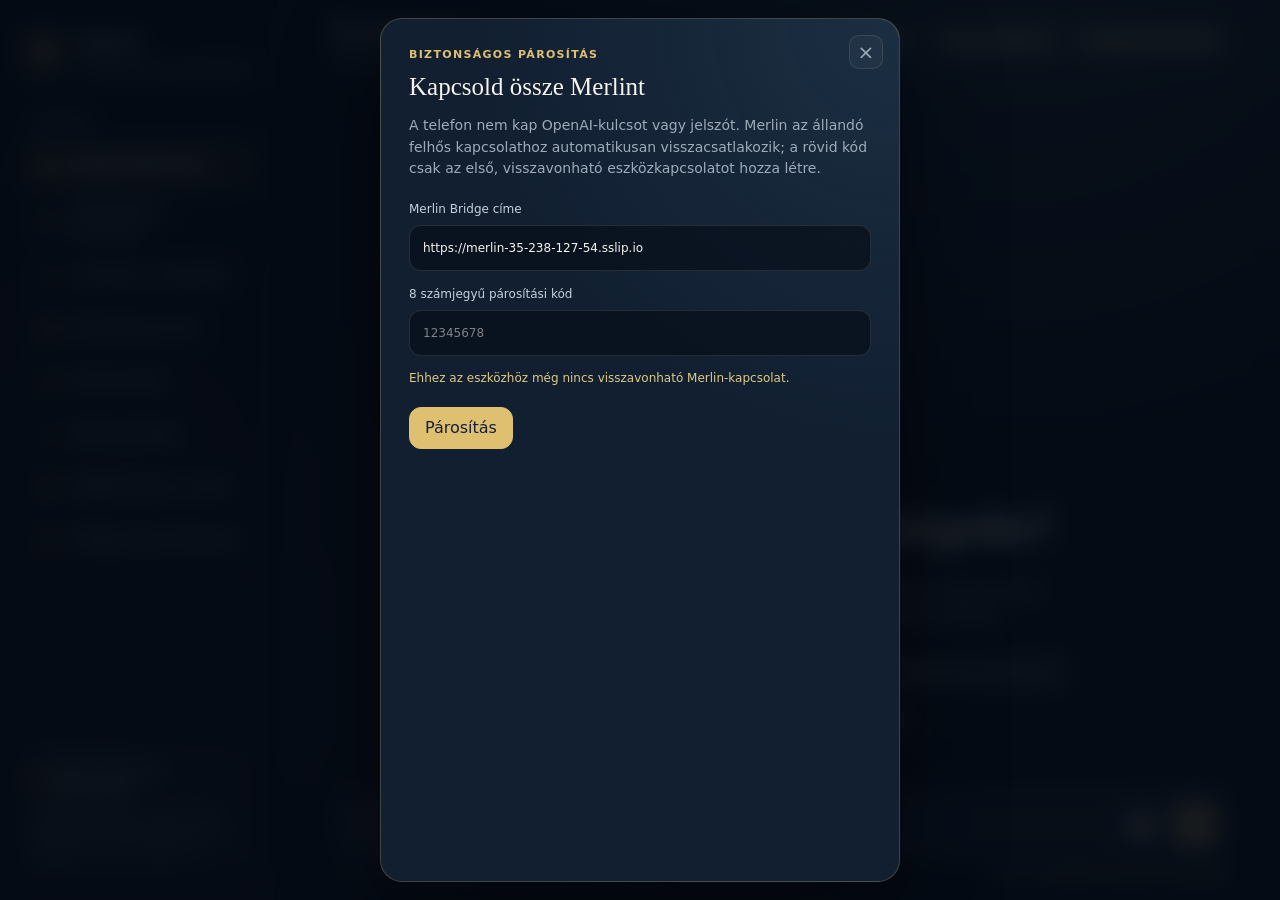
==== index.html @ 964f184d "Ensure notification panel scrolls on phones" ====
<!DOCTYPE html><html lang="hu"><head><meta charSet="utf-8"/><meta name="viewport" content="width=device-width, initial-scale=1"/><link rel="stylesheet" href="./assets/index-60eW4kf5.css" data-rsc-css-href="./assets/index-60eW4kf5.css" data-precedence="vite-rsc/importer-resources"/><link rel="modulepreload" href="./assets/layout-segment-context-Ddo1nwvC.js" crossorigin=""/><link rel="modulepreload" href="./assets/rolldown-runtime-S-ySWqyJ.js" crossorigin=""/><link rel="modulepreload" href="./assets/index-B5-YjgC5.js" crossorigin=""/><link rel="modulepreload" href="./assets/framework-CXnKph_e.js" crossorigin=""/><link rel="modulepreload" href="./assets/MerlinClient-BrWiJ32S.js" crossorigin=""/><title>Merlin — személyes kabinetfőnök</title><meta name="description" content="Mobil kabinetfőnök szerveroldali előzményekkel, teljes szöveges kereséssel és felügyelt műveletekkel."/><meta name="application-name" content="Merlin"/><meta property="og:title" content="Merlin — személyes kabinetfőnök"/><meta property="og:description" content="Korábbi beszélgetések, teljes szöveges keresés és külön jóváhagyáshoz kötött írási műveletek."/><meta property="og:type" content="website"/><meta property="og:locale" content="hu_HU"/><meta property="og:image" content="https://disputa.github.io/merlin-kabinetfonok-pwa/merlin-social-v1.png"/><meta property="og:image:width" content="1672"/><meta property="og:image:height" content="941"/><meta property="og:image:alt" content="Merlin mobilalkalmazás beszélgetési előzményekkel és felügyelt jogosultságokkal"/><meta name="twitter:card" content="summary_large_image"/><meta name="twitter:title" content="Merlin — személyes kabinetfőnök"/><meta name="twitter:description" content="Korábbi beszélgetések, teljes szöveges keresés és felügyelt műveletek."/><meta name="twitter:image" content="https://disputa.github.io/merlin-kabinetfonok-pwa/merlin-social-v1.png"/><link rel="icon" href="https://disputa.github.io/merlin-kabinetfonok-pwa/icon-192.png"/><link rel="apple-touch-icon" href="https://disputa.github.io/merlin-kabinetfonok-pwa/icon-192.png"/><link rel="manifest" href="https://disputa.github.io/merlin-kabinetfonok-pwa/manifest.webmanifest"/><meta name="theme-color" content="#101c2d"/><meta name="color-scheme" content="dark"/><meta http-equiv="Content-Security-Policy" content="default-src &#x27;self&#x27;; base-uri &#x27;none&#x27;; object-src &#x27;none&#x27;; frame-ancestors &#x27;none&#x27;; form-action &#x27;self&#x27;; script-src &#x27;self&#x27; &#x27;unsafe-inline&#x27;; style-src &#x27;self&#x27; &#x27;unsafe-inline&#x27;; img-src &#x27;self&#x27; data: blob:; font-src &#x27;self&#x27;; manifest-src &#x27;self&#x27;; connect-src &#x27;self&#x27; https://merlin-35-238-127-54.sslip.io https://192.168.1.66:8787 http://127.0.0.1:8787 http://localhost:8787;"/><script>self.__VINEXT_RSC_PARAMS__={}</script><script>self.__VINEXT_RSC_NAV__={"pathname":"/","searchParams":[]}</script><link rel="modulepreload" href="./assets/index-B5-YjgC5.js" />
</head><body><div class="app-shell"><aside class="sidebar"><div class="brand"><div class="brand-mark" aria-hidden="true">M</div><div class="brand-copy"><strong>Merlin</strong><span>Professzionális kabinetfőnök</span></div></div><p class="nav-label">Főmenü</p><nav class="nav-list" aria-label="Főmenü"><button class="nav-item active" type="button"><span class="nav-icon" aria-hidden="true">◉</span>Beszélj Merlinnel</button><button class="nav-item " type="button"><span class="nav-icon" aria-hidden="true">◫</span>Pénzügyek / Marveen</button><button class="nav-item " type="button"><span class="nav-icon" aria-hidden="true">◇</span>Levelek és teendők</button><button class="nav-item " type="button"><span class="nav-icon" aria-hidden="true">▤</span>Dokumentumok</button><button class="nav-item " type="button"><span class="nav-icon" aria-hidden="true">◷</span>Előzmények</button><button class="nav-item " type="button"><span class="nav-icon" aria-hidden="true">✓</span>Jogosultságok</button><button class="nav-item" type="button" disabled=""><span class="nav-icon" aria-hidden="true">⛨</span>UNION Green Invest</button><button class="nav-item" type="button"><span class="nav-icon" aria-hidden="true">⇄</span>Bridge és értesítések</button></nav><div class="sidebar-foot"><div class="online disconnected"><span class="online-dot" aria-hidden="true"></span>Merlin-kapcsolat előkészítése</div><p class="security-note">Merlin a titkosított, állandó felhős Bridge-et keresi; OpenAI-kulcsot és jelszót nem tárol a telefonon.</p></div></aside><main class="main"><header class="topbar"><div class="mobile-brand"><div class="brand-mark" aria-hidden="true">M</div>Merlin</div><div class="topbar-copy"><h2 class="topbar-title">Beszélj Merlinnel</h2><p class="topbar-subtitle">Írásban vagy hanggal, közvetlenül</p></div><div class="topbar-actions"><button class="view-toggle" type="button">Pénzügyek</button><button class="connection-button disconnected" type="button">Kapcsolódás</button><button class="install-button" type="button" disabled="" title="A böngésző menüjéből is telepíthető">Telepíthető PWA</button></div></header><section class="conversation" aria-live="polite"><div class="welcome"><div class="welcome-orbit" aria-hidden="true">M</div><h1>Miben lehetek a segítségedre?</h1><p>Írj, vagy érintsd meg a mikrofont. Merlin egy helyen fogja össze a napi teendőket, projekteket és pénzügyi áttekintéseket.</p><div class="quick-actions" aria-label="Gyors kérdések"><button class="quick-action" type="button">Mi a legfontosabb dolgom ma?</button><button class="quick-action" type="button">Mit tudunk az UNION biztosításról?</button><button class="quick-action" type="button">Készíts rövid reggeli eligazítást.</button></div></div></section><footer class="composer-wrap"><form class="composer"><input class="visually-hidden" type="file" accept="image/*" multiple=""/><button class="round-button attachment" type="button" aria-label="Fotó vagy képernyőkép csatolása" title="Fotó vagy képernyőkép csatolása">＋</button><textarea aria-label="Üzenet Merlinnek" placeholder="Írj Merlinnek…" rows="1"></textarea><button class="round-button voice " type="button" aria-label="Folyamatos hangbevitel indítása" title="Folyamatos, többmondatos diktálás indítása">●</button><button class="round-button send" type="submit" aria-label="Üzenet elküldése" disabled="">↑</button></form><div class="composer-meta"><span>A mikrofon csak érintésre indul, a nyers hangot nem tároljuk.</span><span class="prototype-badge">v0.4.1 · automatikus kapcsolat-helyreállítás</span></div></footer></main><nav class="mobile-nav" aria-label="Mobil főmenü"><button class="active" type="button"><span aria-hidden="true">◉</span>Beszélgetés</button><button class="" type="button"><span aria-hidden="true">◷</span>Előzmények</button><button class="" type="button"><span aria-hidden="true">◇</span>Levelek</button><button class="" type="button"><span aria-hidden="true">✓</span>Jogok</button></nav></div><script id="_R_">import("./assets/index-B5-YjgC5.js")</script></body></html><script>self.__VINEXT_RSC_CHUNKS__=self.__VINEXT_RSC_CHUNKS__||[];self.__VINEXT_RSC_CHUNKS__.push("2:I[\"8c0f216c4604\",[],\"Children\",1]\n3:I[\"15c18cfaeeff\",[],\"LayoutSegmentProvider\",1]\n4:I[\"8c0f216c4604\",[],\"Slot\",1]\n5:I[\"593f344dc510\",[],\"RedirectBoundary\",1]\n:HL[\"./assets/index-60eW4kf5.css\",\"style\"]\n")</script><script>self.__VINEXT_RSC_CHUNKS__=self.__VINEXT_RSC_CHUNKS__||[];self.__VINEXT_RSC_CHUNKS__.push("0:{\"__route\":\"route:/\",\"__interceptionContext\":null,\"__layoutIds\":[\"layout:/\"],\"__rootLayout\":\"/\",\"page:/\":\"$L1\",\"layout:/\":[[[[\"$\",\"link\",\"css:./assets/index-60eW4kf5.css\",{\"rel\":\"stylesheet\",\"precedence\":\"vite-rsc/importer-resources\",\"href\":\"./assets/index-60eW4kf5.css\",\"data-rsc-css-href\":\"./assets/index-60eW4kf5.css\"}],\"$undefined\"],[\"$\",\"html\",null,{\"lang\":\"hu\",\"children\":[[\"$\",\"head\",null,{\"children\":[\"$\",\"meta\",null,{\"httpEquiv\":\"Content-Security-Policy\",\"content\":\"default-src 'self'; base-uri 'none'; object-src 'none'; frame-ancestors 'none'; form-action 'self'; script-src 'self' 'unsafe-inline'; style-src 'self' 'unsafe-inline'; img-src 'self' data: blob:; font-src 'self'; manifest-src 'self'; connect-src 'self' https://merlin-35-238-127-54.sslip.io https://192.168.1.66:8787 http://127.0.0.1:8787 http://localhost:8787;\"}]}],[\"$\",\"body\",null,{\"children\":[\"$\",\"$L2\",null,{}]}]]}]],null],\"route:/\":[[[\"$\",\"meta\",null,{\"charSet\":\"utf-8\"}],[[\"$\",\"title\",\"0\",{\"children\":\"Merlin — személyes kabinetfőnök\"}],[\"$\",\"meta\",\"1\",{\"name\":\"description\",\"content\":\"Mobil kabinetfőnök szerveroldali előzményekkel, teljes szöveges kereséssel és felügyelt műveletekkel.\"}],[\"$\",\"meta\",\"2\",{\"name\":\"application-name\",\"content\":\"Merlin\"}],[\"$\",\"meta\",\"3\",{\"property\":\"og:title\",\"content\":\"Merlin — személyes kabinetfőnök\"}],[\"$\",\"meta\",\"4\",{\"property\":\"og:description\",\"content\":\"Korábbi beszélgetések, teljes szöveges keresés és külön jóváhagyáshoz kötött írási műveletek.\"}],[\"$\",\"meta\",\"5\",{\"property\":\"og:type\",\"content\":\"website\"}],[\"$\",\"meta\",\"6\",{\"property\":\"og:locale\",\"content\":\"hu_HU\"}],[\"$\",\"meta\",\"7\",{\"property\":\"og:image\",\"content\":\"https://disputa.github.io/merlin-kabinetfonok-pwa/merlin-social-v1.png\"}],[\"$\",\"meta\",\"8\",{\"property\":\"og:image:width\",\"content\":\"1672\"}],[\"$\",\"meta\",\"9\",{\"property\":\"og:image:height\",\"content\":\"941\"}],[\"$\",\"meta\",\"10\",{\"property\":\"og:image:alt\",\"content\":\"Merlin mobilalkalmazás beszélgetési előzményekkel és felügyelt jogosultságokkal\"}],[\"$\",\"meta\",\"11\",{\"name\":\"twitter:card\",\"content\":\"summary_large_image\"}],[\"$\",\"meta\",\"12\",{\"name\":\"twitter:title\",\"content\":\"Merlin — személyes kabinetfőnök\"}],[\"$\",\"meta\",\"13\",{\"name\":\"twitter:description\",\"content\":\"Korábbi beszélgetések, teljes szöveges keresés és felügyelt műveletek.\"}],[\"$\",\"meta\",\"14\",{\"name\":\"twitter:image\",\"content\":\"https://disputa.github.io/merlin-kabinetfonok-pwa/merlin-social-v1.png\"}],[\"$\",\"link\",\"15\",{\"rel\":\"icon\",\"href\":\"https://disputa.github.io/merlin-kabinetfonok-pwa/icon-192.png\"}],[\"$\",\"link\",\"16\",{\"rel\":\"apple-touch-icon\",\"href\":\"https://disputa.github.io/merlin-kabinetfonok-pwa/icon-192.png\"}],[\"$\",\"link\",\"17\",{\"rel\":\"manifest\",\"href\":\"https://disputa.github.io/merlin-kabinetfonok-pwa/manifest.webmanifest\"}]],[[\"$\",\"meta\",\"0\",{\"name\":\"viewport\",\"content\":\"width=device-width, initial-scale=1\"}],[\"$\",\"meta\",\"1\",{\"name\":\"theme-color\",\"content\":\"#101c2d\"}],[\"$\",\"meta\",\"2\",{\"name\":\"color-scheme\",\"content\":\"dark\"}]]],[\"$\",\"$L3\",null,{\"segmentMap\":{\"children\":[]},\"children\":[\"$\",\"$L4\",null,{\"id\":\"layout:/\",\"parallelSlots\":\"$undefined\",\"children\":[\"$\",\"$L5\",null,{\"children\":[\"$\",\"$L3\",null,{\"segmentMap\":{\"children\":[]},\"children\":[\"$\",\"$L4\",null,{\"id\":\"page:/\"}]}]}]}]}]],\"__layoutFlags\":{\"layout:/\":\"s\"},\"__artifactCompatibility\":{\"schemaVersion\":1,\"graphVersion\":\"app-route-graph:4uhn5s1wvoptc\",\"deploymentVersion\":\"aa7544b0-4555-45cc-bd27-727421edcd9c\",\"appElementsSchemaVersion\":1,\"rscPayloadSchemaVersion\":1,\"rootBoundaryId\":\"/\",\"renderEpoch\":null}}\n")</script><script>self.__VINEXT_RSC_CHUNKS__=self.__VINEXT_RSC_CHUNKS__||[];self.__VINEXT_RSC_CHUNKS__.push("6:I[\"932c2a51ab50\",[],\"MerlinClient\",1]\n1:[\"$\",\"$L6\",null,{}]\n")</script><script>self.__VINEXT_RSC_DONE__=true</script>
---- assets/index-60eW4kf5.css ----
/*! tailwindcss v4.2.1 | MIT License | https://tailwindcss.com */
@layer theme{:root,:host{--font-sans:ui-sans-serif, system-ui, sans-serif, "Apple Color Emoji", "Segoe UI Emoji", "Segoe UI Symbol", "Noto Color Emoji";--font-mono:ui-monospace, SFMono-Regular, Menlo, Monaco, Consolas, "Liberation Mono", "Courier New", monospace;--spacing:.25rem;--default-font-family:var(--font-sans);--default-mono-font-family:var(--font-mono)}}@layer base{*,:after,:before,::backdrop{box-sizing:border-box;border:0 solid;margin:0;padding:0}::file-selector-button{box-sizing:border-box;border:0 solid;margin:0;padding:0}html,:host{-webkit-text-size-adjust:100%;tab-size:4;line-height:1.5;font-family:var(--default-font-family,ui-sans-serif, system-ui, sans-serif, "Apple Color Emoji", "Segoe UI Emoji", "Segoe UI Symbol", "Noto Color Emoji");font-feature-settings:var(--default-font-feature-settings,normal);font-variation-settings:var(--default-font-variation-settings,normal);-webkit-tap-highlight-color:transparent}hr{height:0;color:inherit;border-top-width:1px}abbr:where([title]){-webkit-text-decoration:underline dotted;text-decoration:underline dotted}h1,h2,h3,h4,h5,h6{font-size:inherit;font-weight:inherit}a{color:inherit;-webkit-text-decoration:inherit;-webkit-text-decoration:inherit;-webkit-text-decoration:inherit;-webkit-text-decoration:inherit;text-decoration:inherit}b,strong{font-weight:bolder}code,kbd,samp,pre{font-family:var(--default-mono-font-family,ui-monospace, SFMono-Regular, Menlo, Monaco, Consolas, "Liberation Mono", "Courier New", monospace);font-feature-settings:var(--default-mono-font-feature-settings,normal);font-variation-settings:var(--default-mono-font-variation-settings,normal);font-size:1em}small{font-size:80%}sub,sup{vertical-align:baseline;font-size:75%;line-height:0;position:relative}sub{bottom:-.25em}sup{top:-.5em}table{text-indent:0;border-color:inherit;border-collapse:collapse}:-moz-focusring{outline:auto}progress{vertical-align:baseline}summary{display:list-item}ol,ul,menu{list-style:none}img,svg,video,canvas,audio,iframe,embed,object{vertical-align:middle;display:block}img,video{max-width:100%;height:auto}button,input,select,optgroup,textarea{font:inherit;font-feature-settings:inherit;font-variation-settings:inherit;letter-spacing:inherit;color:inherit;opacity:1;background-color:#0000;border-radius:0}::file-selector-button{font:inherit;font-feature-settings:inherit;font-variation-settings:inherit;letter-spacing:inherit;color:inherit;opacity:1;background-color:#0000;border-radius:0}:where(select:is([multiple],[size])) optgroup{font-weight:bolder}:where(select:is([multiple],[size])) optgroup option{padding-inline-start:20px}::file-selector-button{margin-inline-end:4px}::placeholder{opacity:1}@supports (not ((-webkit-appearance:-apple-pay-button))) or (contain-intrinsic-size:1px){::placeholder{color:currentColor}@supports (color:color-mix(in lab, red, red)){::placeholder{color:color-mix(in oklab, currentcolor 50%, transparent)}}}textarea{resize:vertical}::-webkit-search-decoration{-webkit-appearance:none}::-webkit-date-and-time-value{min-height:1lh;text-align:inherit}::-webkit-datetime-edit{display:inline-flex}::-webkit-datetime-edit-fields-wrapper{padding:0}::-webkit-datetime-edit{padding-block:0}::-webkit-datetime-edit-year-field{padding-block:0}::-webkit-datetime-edit-month-field{padding-block:0}::-webkit-datetime-edit-day-field{padding-block:0}::-webkit-datetime-edit-hour-field{padding-block:0}::-webkit-datetime-edit-minute-field{padding-block:0}::-webkit-datetime-edit-second-field{padding-block:0}::-webkit-datetime-edit-millisecond-field{padding-block:0}::-webkit-datetime-edit-meridiem-field{padding-block:0}::-webkit-calendar-picker-indicator{line-height:1}:-moz-ui-invalid{box-shadow:none}button,input:where([type=button],[type=reset],[type=submit]){appearance:button}::file-selector-button{appearance:button}::-webkit-inner-spin-button{height:auto}::-webkit-outer-spin-button{height:auto}[hidden]:where(:not([hidden=until-found])){display:none!important}}@layer components;@layer utilities{.visible{visibility:visible}.static{position:static}.start{inset-inline-start:var(--spacing)}}:root{--ink:#f6f3ec;--muted:#9eabba;--navy:#0a1421;--navy-raised:#101c2d;--panel:#121f31d1;--panel-strong:#18283e;--line:#e5dabe21;--gold:#dfc070;--gold-strong:#f1d68a;--sage:#7eb6a5;--danger:#ee8d7d}*{box-sizing:border-box}html{background:var(--navy);min-height:100%}body{min-height:100vh;color:var(--ink);background:radial-gradient(circle at 80% -15%, #385d7959, transparent 42%), radial-gradient(circle at -10% 80%, #8b6c3126, transparent 40%), var(--navy);-webkit-font-smoothing:antialiased;margin:0;font-family:Inter,ui-sans-serif,system-ui,-apple-system,BlinkMacSystemFont,Segoe UI,sans-serif}button,textarea,input{font:inherit}button{color:inherit}button:focus-visible,textarea:focus-visible,input:focus-visible{outline-offset:3px;outline:3px solid #f1d68a6b}.app-shell{grid-template-columns:280px minmax(0,1fr);min-height:100dvh;display:grid}.sidebar{border-right:1px solid var(--line);-webkit-backdrop-filter:blur(20px);backdrop-filter:blur(20px);background:#07101bb8;flex-direction:column;height:100vh;padding:28px 22px;display:flex;position:sticky;top:0}.brand{align-items:center;gap:13px;margin-bottom:36px;display:flex}.brand-mark{width:46px;height:46px;color:var(--gold-strong);background:linear-gradient(145deg,#dfc0702e,#dfc07008);border:1px solid #f1d68a66;border-radius:15px;place-items:center;font-family:Georgia,Times New Roman,serif;font-size:25px;display:grid;box-shadow:inset 0 1px #ffffff14}.brand-copy strong{letter-spacing:.02em;font-family:Georgia,Times New Roman,serif;font-size:21px;font-weight:500;display:block}.brand-copy span{color:var(--muted);margin-top:2px;font-size:12px;display:block}.nav-label{color:#6f7e8f;letter-spacing:.12em;text-transform:uppercase;margin:0 10px 10px;font-size:11px;font-weight:700}.nav-list{gap:7px;display:grid}.nav-item{width:100%;min-height:46px;color:var(--muted);cursor:pointer;text-align:left;background:0 0;border:1px solid #0000;border-radius:13px;align-items:center;gap:12px;padding:0 13px;display:flex}.nav-item.active{color:var(--ink);background:#dfc07014;border-color:#dfc07029}.nav-icon{width:24px;height:24px;color:var(--gold);place-items:center;font-size:17px;display:grid}.sidebar-foot{border:1px solid var(--line);background:#ffffff06;border-radius:14px;margin-top:auto;padding:14px}.online{color:#c5d8d2;align-items:center;gap:8px;font-size:13px;display:flex}.online-dot{background:var(--sage);border-radius:50%;width:8px;height:8px;box-shadow:0 0 0 4px #7eb6a51f}.online.disconnected .online-dot,.online.error .online-dot{background:#b18d72;box-shadow:0 0 0 4px #b18d721f}.online.checking .online-dot{background:var(--gold);animation:1.4s infinite pulse}.security-note{color:#7f8d9d;margin:9px 0 0;font-size:11px;line-height:1.45}.main{grid-template-rows:auto 1fr auto;min-width:0;min-height:100dvh;display:grid}.topbar{border-bottom:1px solid var(--line);justify-content:space-between;align-items:center;gap:20px;min-height:74px;padding:15px clamp(20px,4vw,54px);display:flex}.topbar-title{margin:0;font-family:Georgia,Times New Roman,serif;font-size:20px;font-weight:500}.topbar-subtitle{color:var(--muted);margin:4px 0 0;font-size:12px}.topbar-actions{align-items:center;gap:9px;display:flex}.view-toggle,.connection-button,.install-button{min-height:38px;color:var(--gold-strong);cursor:pointer;background:#dfc07014;border:1px solid #dfc0703d;border-radius:11px;padding:0 14px}.view-toggle{color:#dce6ef;border-color:var(--line);background:#ffffff09}.connection-button.ready{color:#cce6de;background:#7eb6a51f;border-color:#7eb6a56b}.connection-backdrop{z-index:50;-webkit-backdrop-filter:blur(12px);backdrop-filter:blur(12px);background:#040a12c7;place-items:center;padding:18px;display:grid;position:fixed;inset:0}.connection-panel{box-sizing:border-box;overscroll-behavior:contain;-webkit-overflow-scrolling:touch;touch-action:pan-y;background:radial-gradient(circle at 100% 0,#456c8533,#0000 42%),#111f31;border:1px solid #dfc0703d;border-radius:22px;width:min(520px,100%);height:calc(100dvh - 36px);padding:28px;position:relative;overflow-y:auto;box-shadow:0 30px 100px #0000007a}.connection-panel h2{margin:4px 36px 10px 0;font-family:Georgia,Times New Roman,serif;font-size:25px;font-weight:500}.connection-panel>p:not(.connection-kicker,.connection-notice){color:var(--muted);margin:0 0 20px;font-size:14px;line-height:1.55}.connection-kicker{color:var(--gold);letter-spacing:.12em;text-transform:uppercase;margin:0;font-size:11px;font-weight:700}.connection-panel label{color:#c7d1dc;gap:7px;margin-top:14px;font-size:12px;display:grid}.connection-panel input{border:1px solid var(--line);width:100%;min-height:46px;color:var(--ink);background:#050c159e;border-radius:12px;padding:0 13px}.connection-close{border:1px solid var(--line);width:34px;height:34px;color:var(--muted);cursor:pointer;background:#ffffff08;border-radius:10px;font-size:20px;position:absolute;top:16px;right:16px}.connection-notice{color:#e0c985;margin:13px 0 0;font-size:12px;line-height:1.5}.connection-actions{flex-wrap:wrap;gap:9px;margin-top:20px;display:flex}.connection-actions button{cursor:pointer;border-radius:12px;min-height:42px;padding:0 15px}.connection-primary{border:1px solid var(--gold);color:#152035;background:var(--gold)}.connection-secondary{border:1px solid var(--line);color:var(--muted);background:0 0}.push-settings{border-top:1px solid var(--line);gap:15px;margin-top:24px;padding-top:22px;display:grid}.push-settings h3{margin:3px 0 6px;font-size:1.05rem}.push-settings p{color:var(--muted);margin:0;line-height:1.5}.push-toggles{grid-template-columns:repeat(3,minmax(0,1fr));gap:8px;display:grid}.connection-panel .push-toggle{border:1px solid var(--line);color:#dce6ef;border-radius:10px;align-items:center;gap:8px;min-height:42px;padding:8px 10px;font-size:.82rem;display:flex}.connection-panel .push-toggle input{width:18px;min-height:18px;accent-color:var(--gold)}.quiet-hours{grid-template-columns:1fr 1fr;gap:10px;display:grid}.push-enable{min-height:44px;padding:0 16px}.push-callout{border:1px solid var(--gold);color:#152035;background:var(--gold);text-align:left;cursor:pointer;border-radius:15px;gap:5px;width:min(520px,100%);margin:18px auto 4px;padding:15px 18px;display:grid}.push-callout span{color:#0a1421c2;font-size:.84rem}.push-callout.active{color:#dce6ef;background:#7eb6a51a;border-color:#7eb6a57a}.push-callout.active span{color:var(--muted)}.daily-briefing{background:radial-gradient(circle at 90% 0%, #dfc0701f, transparent 42%), var(--panel);border:1px solid #dfc07047;border-radius:20px;gap:18px;padding:clamp(20px,4vw,30px);display:grid}.daily-briefing h2{margin:4px 0 7px;font-family:Georgia,Times New Roman,serif;font-size:clamp(1.45rem,4vw,2rem)}.daily-briefing p{color:var(--muted);margin:0}.daily-briefing-grid{grid-template-columns:repeat(2,minmax(0,1fr));gap:10px;display:grid}.daily-briefing-grid article{border:1px solid var(--line);background:#060f1957;border-radius:13px;gap:3px;padding:15px;display:grid}.daily-briefing-grid strong{color:var(--gold);font-size:1.35rem}.daily-briefing-grid span{color:#e8eef4}.daily-briefing-grid small,.daily-note{color:var(--muted)}.daily-news-links{grid-template-columns:repeat(2,minmax(0,1fr));gap:12px;display:grid}.account-usage-card{border:1px solid var(--line);border-radius:14px;gap:12px;min-width:0;padding:18px;display:grid}.account-usage-card h3{margin:0}.account-usage-card .account-credit-balance{color:var(--gold);font-size:clamp(1.3rem,5vw,1.8rem);font-weight:700}.account-usage-card small{color:var(--muted)}.daily-news-links>div{flex-wrap:wrap;align-items:center;gap:8px;display:flex}.daily-news-links strong{width:100%}.daily-news-links a{border:1px solid var(--line);color:#dce6ef;border-radius:999px;padding:7px 10px;font-size:.82rem;text-decoration:none}.conversation{flex-direction:column;justify-content:flex-end;gap:20px;width:min(900px,100%);min-width:0;max-width:100%;margin:0 auto;padding:clamp(30px,6vh,76px) clamp(18px,4vw,44px) 28px;display:flex}.finance-view{width:min(1120px,100%);margin:0 auto;padding:clamp(24px,4vh,48px) clamp(18px,4vw,44px) 48px;overflow-y:auto}.finance-toolbar{justify-content:space-between;align-items:flex-start;gap:18px;margin-bottom:22px;display:flex}.finance-toolbar h1,.finance-state-card h1{margin:3px 0 0;font-family:Georgia,Times New Roman,serif;font-size:clamp(27px,4vw,39px);font-weight:400}.finance-toolbar>button,.finance-state-card>button,.finance-state-actions button{color:#162033;background:var(--gold);cursor:pointer;border:1px solid #dfc07052;border-radius:12px;min-height:42px;padding:0 16px}.finance-toolbar>button:disabled{cursor:wait;opacity:.62}.finance-kicker{color:var(--gold);letter-spacing:.13em;text-transform:uppercase;margin:0;font-size:11px;font-weight:700}.freshness{color:#c9dfd8;background:#7eb6a51f;border-radius:999px;width:fit-content;margin:9px 0 0;padding:5px 9px;font-size:11px}.freshness.stale{color:#e5cc88;background:#dfc0701f}.freshness.unknown{color:var(--muted);background:#ffffff0d}.finance-state-card,.finance-card{border:1px solid var(--line);background:linear-gradient(145deg,#ffffff09,#0000 58%),#08121fc2;border-radius:18px;box-shadow:0 18px 48px #00000021}.finance-state-card{flex-direction:column;justify-content:center;align-items:flex-start;min-height:260px;padding:clamp(25px,5vw,50px);display:flex}.finance-state-card.compact{min-height:auto;margin-bottom:16px;padding:22px}.finance-state-card.compact h2{margin:0 0 7px;font-family:Georgia,Times New Roman,serif;font-weight:500}.briefing-decision-block{background:linear-gradient(145deg,#dfc0701a,#0000 58%),#08121fe6;border-color:#dfc0705c}.briefing-decision-grid{width:100%}.finance-state-card p{max-width:650px;color:var(--muted);margin:12px 0 18px;line-height:1.55}.finance-state-card.error{border-color:#d3867447}.finance-spinner{border:2px solid #dfc07033;border-top-color:var(--gold);border-radius:50%;width:28px;height:28px;margin-bottom:16px;animation:.9s linear infinite finance-spin}.finance-state-actions{flex-wrap:wrap;gap:9px;display:flex}.finance-state-actions button:last-child{color:var(--ink);border-color:var(--line);background:0 0}.finance-inline-error{color:#ecc6bc;background:#7b382c1f;border:1px solid #d386744d;border-radius:12px;margin-bottom:16px;padding:12px 14px;font-size:12px;line-height:1.5}.finance-balance-grid,.finance-monthly-grid{grid-template-columns:repeat(2,minmax(0,1fr));gap:14px;display:grid}.finance-monthly-grid{margin-top:14px}.finance-card{min-width:0;padding:20px}.finance-card-heading{color:var(--muted);letter-spacing:.08em;text-transform:uppercase;justify-content:space-between;align-items:center;gap:12px;font-size:11px;display:flex}.finance-card-heading strong{color:var(--gold)}.balance-total{color:var(--ink);margin:18px 0;font-family:Georgia,Times New Roman,serif;font-size:clamp(27px,4vw,38px)}.finance-account-list,.transaction-list{margin:0;padding:0;list-style:none}.finance-account-list li{border-top:1px solid var(--line);justify-content:space-between;align-items:center;gap:14px;padding:11px 0;font-size:13px;display:flex}.finance-account-list span{min-width:0}.finance-account-list small{color:var(--muted);margin-top:3px;font-size:10px;display:block}.finance-metrics{grid-template-columns:repeat(2,minmax(0,1fr));gap:10px;margin:16px 0 0;display:grid}.finance-metrics div{border:1px solid var(--line);background:#ffffff06;border-radius:12px;min-width:0;padding:13px}.finance-metrics dt{color:var(--muted);font-size:10px}.finance-metrics dd{overflow-wrap:anywhere;margin:7px 0 0;font-size:14px;font-weight:600}.finance-metrics dd.income,.transaction-amount.income{color:#a9d7c9}.finance-metrics dd.expense,.transaction-amount.expense{color:#e9b4a6}.transaction-card{margin-top:14px}.transaction-list{margin-top:12px}.transaction-list li{border-top:1px solid var(--line);justify-content:space-between;align-items:center;gap:18px;padding:13px 0;display:flex}.transaction-main{min-width:0}.transaction-main strong,.transaction-main span{display:block}.transaction-main strong{overflow-wrap:anywhere;font-size:13px}.transaction-main span{color:var(--muted);margin-top:4px;font-size:10px;line-height:1.45}.transaction-amount{text-align:right;flex:none;font-size:13px;font-weight:700}.finance-muted,.finance-footnote{color:var(--muted);font-size:11px;line-height:1.5}.finance-footnote{margin:14px 2px 0}@keyframes finance-spin{to{transform:rotate(360deg)}}.welcome{text-align:center;margin:auto 0 8px}.welcome-orbit{width:78px;height:78px;color:var(--gold-strong);background:radial-gradient(circle,#dfc07040,#0000 58%),#dfc07009;border:1px solid #dfc07040;border-radius:26px;place-items:center;margin:0 auto 24px;font-family:Georgia,Times New Roman,serif;font-size:38px;display:grid;box-shadow:0 20px 70px #00000047}.welcome h1{letter-spacing:-.025em;margin:0;font-family:Georgia,Times New Roman,serif;font-size:clamp(30px,5vw,48px);font-weight:400}.welcome p{max-width:560px;color:var(--muted);margin:14px auto 0;font-size:clamp(14px,2vw,16px);line-height:1.65}.quick-actions{flex-wrap:wrap;justify-content:center;gap:9px;margin:24px auto 0;display:flex}.quick-action{border:1px solid var(--line);color:#bec8d2;cursor:pointer;background:#ffffff06;border-radius:999px;min-height:39px;padding:0 14px}.quick-action:hover{color:var(--ink);border-color:#dfc07047}.messages{gap:16px;width:100%;min-width:0;display:grid}.message{border:1px solid var(--line);overflow-wrap:anywhere;white-space:pre-wrap;border-radius:18px;width:fit-content;min-width:0;max-width:min(680px,90%);padding:14px 17px;font-size:1.0625rem;line-height:1.62}.message.user{background:#dfc0701c;border-bottom-right-radius:5px;margin-left:auto}.message.merlin{background:var(--panel);border-bottom-left-radius:5px;margin-right:auto}.message-meta{justify-content:space-between;align-items:baseline;gap:12px;margin-bottom:5px;display:flex}.message-label{color:var(--gold);letter-spacing:.08em;text-transform:uppercase;font-size:11px;font-weight:700}.message-meta time{color:var(--muted);white-space:nowrap;font-size:11px}.typing{color:var(--muted);font-size:13px}.composer-wrap{padding:12px clamp(16px, 4vw, 54px) max(18px, env(safe-area-inset-bottom));border-top:1px solid var(--line);background:linear-gradient(#0a142166,#0a1421f5 38%)}.approval-card{background:#2e2719f2;border:1px solid #dfc07059;border-radius:16px;justify-content:space-between;align-items:center;gap:14px;width:min(900px,100%);margin:0 auto 10px;padding:14px;display:flex}.approval-card strong{color:var(--gold-strong)}.approval-card p{color:#d4d1c8;margin:4px 0 0;font-size:12px}.approval-card code{color:#d8e3ed;background:#040a128c;border-radius:8px;max-width:540px;margin-top:8px;padding:8px;font-size:11px;display:block;overflow-x:auto}.approval-actions{flex:none;gap:7px;display:flex}.approval-actions button{cursor:pointer;background:#dfc07014;border:1px solid #dfc0704d;border-radius:10px;min-height:38px;padding:0 12px}.attachment-panel{justify-content:space-between;align-items:center;gap:12px;width:min(900px,100%);margin:0 auto 10px;display:flex}.attachment-strip{gap:8px;display:flex;overflow-x:auto}.attachment-preview{background:var(--panel);border:1px solid #dfc07047;border-radius:14px;flex:none;width:68px;height:68px;position:relative;overflow:hidden}.attachment-preview img,.message-images img{object-fit:cover;width:100%;height:100%;display:block}.attachment-preview button{color:#fff;cursor:pointer;background:#050b14d1;border:0;border-radius:50%;width:24px;height:24px;font-size:18px;line-height:1;position:absolute;top:4px;right:4px}.attachment-notice{color:#d9c78d;width:min(900px,100%);margin:0 auto 8px;font-size:12px}.message-images{grid-template-columns:repeat(2,minmax(0,1fr));gap:6px;width:min(310px,100%);margin-bottom:10px;display:grid}.message-images img{border-radius:10px;min-height:120px;max-height:250px}.visually-hidden{clip:rect(0, 0, 0, 0)!important;white-space:nowrap!important;border:0!important;width:1px!important;height:1px!important;padding:0!important;position:absolute!important;overflow:hidden!important}.composer{background:#142234e6;border:1px solid #dfc0702e;border-radius:20px;grid-template-columns:auto 1fr auto auto;align-items:end;gap:8px;width:min(900px,100%);margin:0 auto;padding:10px 10px 10px 18px;display:grid;box-shadow:0 20px 70px #00000038}.composer textarea{resize:none;width:100%;min-height:45px;max-height:130px;color:var(--ink);background:0 0;border:0;outline:0;padding:12px 0 8px;line-height:1.4}.composer textarea::placeholder{color:#738194}.round-button{border:1px solid var(--line);cursor:pointer;background:#ffffff09;border-radius:15px;place-items:center;width:46px;height:46px;font-size:20px;display:grid}.round-button.voice{color:var(--gold-strong)}.round-button.attachment{color:var(--gold-strong);font-size:25px}.round-button.voice.listening{color:#fff;background:#ee8d7d47;border-color:#ee8d7da6;animation:1.4s infinite pulse}.round-button.send{color:#162033;border-color:var(--gold);background:var(--gold)}.round-button:disabled{cursor:not-allowed;opacity:.42}.composer-meta{color:#6f7d8d;justify-content:space-between;gap:14px;width:min(900px,100%);margin:8px auto 0;font-size:11px;display:flex}.prototype-badge{color:#c8b474}.mobile-brand{display:none}@keyframes pulse{50%{opacity:.5}}@media (width<=900px),(orientation:landscape) and (height<=540px){.app-shell{display:block}.sidebar{display:none}.main{min-height:100dvh}.topbar{min-height:66px;padding:11px 16px}.topbar-copy{display:none}.mobile-brand{align-items:center;gap:10px;font-family:Georgia,Times New Roman,serif;font-size:19px;display:flex}.mobile-brand .brand-mark{border-radius:13px;width:39px;height:39px;font-size:21px}.install-button{display:none}.topbar-actions{gap:6px}.view-toggle,.connection-button{min-height:37px;padding:0 10px;font-size:12px}.connection-panel{padding:24px 18px}.push-toggles,.quiet-hours,.daily-briefing-grid,.daily-news-links{grid-template-columns:1fr}.conversation{padding-top:30px}.finance-view{padding:22px 14px 34px}.finance-toolbar{align-items:center}.finance-toolbar h1{font-size:27px}.finance-toolbar>button{padding:0 12px}.finance-balance-grid,.finance-monthly-grid{grid-template-columns:1fr}.finance-card{padding:17px}.finance-metrics{grid-template-columns:1fr 1fr}.transaction-list li{flex-direction:column;align-items:flex-start;gap:8px}.transaction-amount{align-self:flex-end}.welcome{margin-top:0}.welcome-orbit{border-radius:22px;width:66px;height:66px;font-size:32px}.quick-actions{margin-top:18px}.message{max-width:94%;font-size:1.0625rem;line-height:1.62}.composer-wrap{position:sticky;bottom:0}.composer{border-radius:18px;grid-template-columns:auto 1fr auto auto;padding-left:14px}.attachment-panel{align-items:flex-end}.approval-card{flex-direction:column;align-items:stretch}.approval-actions button{flex:1}.round-button{width:43px;height:43px}.composer-meta span:first-child{display:none}.composer-meta{justify-content:flex-end}}@media (width<=430px){.mobile-brand{font-size:0}.topbar{gap:8px}.topbar-actions{margin-left:auto}.finance-metrics{grid-template-columns:1fr}}@media (prefers-reduced-motion:reduce){*,:before,:after{scroll-behavior:auto!important;animation-duration:.01ms!important;animation-iteration-count:1!important}}.documents-view{background:linear-gradient(#f7f3eb 0%,#eef3f1 100%);flex:1;padding:32px clamp(18px,5vw,56px);overflow-y:auto}.documents-heading{justify-content:space-between;align-items:flex-start;gap:24px;margin-bottom:26px;display:flex}.documents-heading h1{color:#203038;margin:5px 0 8px;font-size:clamp(1.55rem,4vw,2.25rem)}.documents-heading p{color:#627077;margin:0}.documents-heading button,.document-card button{color:#fff;font:inherit;cursor:pointer;background:#236b78;border:0;border-radius:14px;padding:12px 18px;font-weight:750}.documents-grid{grid-template-columns:repeat(auto-fit,minmax(260px,1fr));gap:18px;display:grid}.document-card{background:#ffffffeb;border:1px solid #27474e24;border-radius:20px;flex-direction:column;align-items:flex-start;min-height:245px;padding:22px;display:flex;box-shadow:0 15px 35px #18323914}.document-card h2{color:#243039;margin:12px 0 8px}.document-card p{color:#5f6d73;flex:1;line-height:1.5}.document-card small{color:#778287;margin-bottom:16px}.document-kind{color:#9b431d;background:#ffe3d4;border-radius:999px;padding:5px 10px;font-size:.78rem;font-weight:800}.documents-error{color:#8c2f2f;background:#ffe9e7;border-radius:14px;margin:0 0 18px;padding:13px 15px}.history-list{gap:12px;display:grid}.history-search{color:#236b78;background:#fffffff5;border:1px solid #27474e2e;border-radius:16px;grid-template-columns:auto minmax(0,1fr) auto;align-items:center;gap:10px;min-height:54px;margin-bottom:18px;padding:0 16px;display:grid;box-shadow:0 12px 30px #18323912}.history-search input{color:#27363d;background:0 0;border:0;outline:0;min-width:0}.history-search small{color:#6f7d83}.history-card{text-align:left;color:#27363d;background:#fff;border:1px solid #27474e24;border-radius:16px;grid-template-columns:minmax(0,1fr) auto;align-items:center;gap:12px;width:100%;padding:5px;transition:border-color .16s,transform .16s,box-shadow .16s;display:grid}.history-card:hover{border-color:#236b7857;transform:translateY(-1px);box-shadow:0 12px 28px #18323914}.history-card.active{border-color:#277788;box-shadow:inset 4px 0 #277788}.history-open{text-align:left;color:#27363d;cursor:pointer;background:0 0;border:0;border-radius:12px;grid-template-columns:minmax(0,1fr) auto;gap:5px 18px;min-width:0;padding:12px 13px;display:grid}.history-open:hover{background:#f4f8f7}.history-open strong{text-overflow:ellipsis;white-space:nowrap;overflow:hidden}.history-open span,.history-open small{color:#768187;font-size:.82rem}.history-open small{text-overflow:ellipsis;white-space:nowrap;grid-column:1;overflow:hidden}.history-delete,.history-more{color:#9d3b31;cursor:pointer;background:#fff5f3;border:1px solid #a6413538;border-radius:12px;padding:10px 13px;font-weight:750}.history-delete{margin-right:7px}.history-delete:hover{background:#ffe9e5;border-color:#a6413573}.history-delete:disabled,.history-more:disabled{opacity:.55;cursor:wait}.history-more{color:#236b78;background:#ffffffe6;border-color:#236b783d;width:100%;margin-top:16px}.permission-grid{grid-template-columns:repeat(2,minmax(0,1fr));gap:18px;display:grid}.permission-card{color:#27363d;background:#ffffffed;border:1px solid #27474e24;border-radius:20px;min-height:210px;padding:22px;box-shadow:0 15px 35px #18323914}.permission-card span{color:#236b78;letter-spacing:.04em;text-transform:uppercase;background:#dff1ed;border-radius:999px;padding:6px 10px;font-size:.76rem;font-weight:850;display:inline-flex}.permission-card.supervised span{color:#8a5a12;background:#fff0c8}.permission-card.blocked span{color:#983d34;background:#ffe3df}.permission-card h2{margin:18px 0 9px;font-size:1.18rem}.permission-card p{color:#5f6d73;margin:0;line-height:1.6}.mobile-nav{display:none}.documents-empty{background:#fff;border-radius:16px;padding:22px}@media (width<=900px),(orientation:landscape) and (height<=540px){.main{padding-bottom:calc(66px + env(safe-area-inset-bottom))}.composer-wrap{bottom:calc(66px + env(safe-area-inset-bottom))}.documents-view{padding:20px 16px 28px}.documents-heading{flex-direction:column}.documents-heading button{width:100%}.history-heading{margin-bottom:18px}.history-card{grid-template-columns:minmax(0,1fr);gap:0}.history-open{grid-template-columns:minmax(0,1fr);gap:5px}.history-open small{grid-column:1}.history-delete{width:calc(100% - 14px);margin:0 7px 7px}.permission-grid{grid-template-columns:1fr}.permission-card{min-height:0}.mobile-nav{z-index:40;min-height:calc(66px + env(safe-area-inset-bottom));padding:6px 8px max(6px, env(safe-area-inset-bottom));-webkit-backdrop-filter:blur(18px);backdrop-filter:blur(18px);background:#07101bf5;border-top:1px solid #e5dabe29;grid-template-columns:repeat(4,minmax(0,1fr));gap:4px;display:grid;position:fixed;bottom:0;left:0;right:0;box-shadow:0 -12px 30px #03080e47}.mobile-nav button{color:#92a1b2;cursor:pointer;background:0 0;border:1px solid #0000;border-radius:12px;place-items:center;gap:2px;min-width:0;padding:5px 3px;font-size:.68rem;display:grid}.mobile-nav button span{color:var(--gold);font-size:1rem;line-height:1}.mobile-nav button.active{color:var(--ink);background:#dfc0701a;border-color:#dfc07033}}
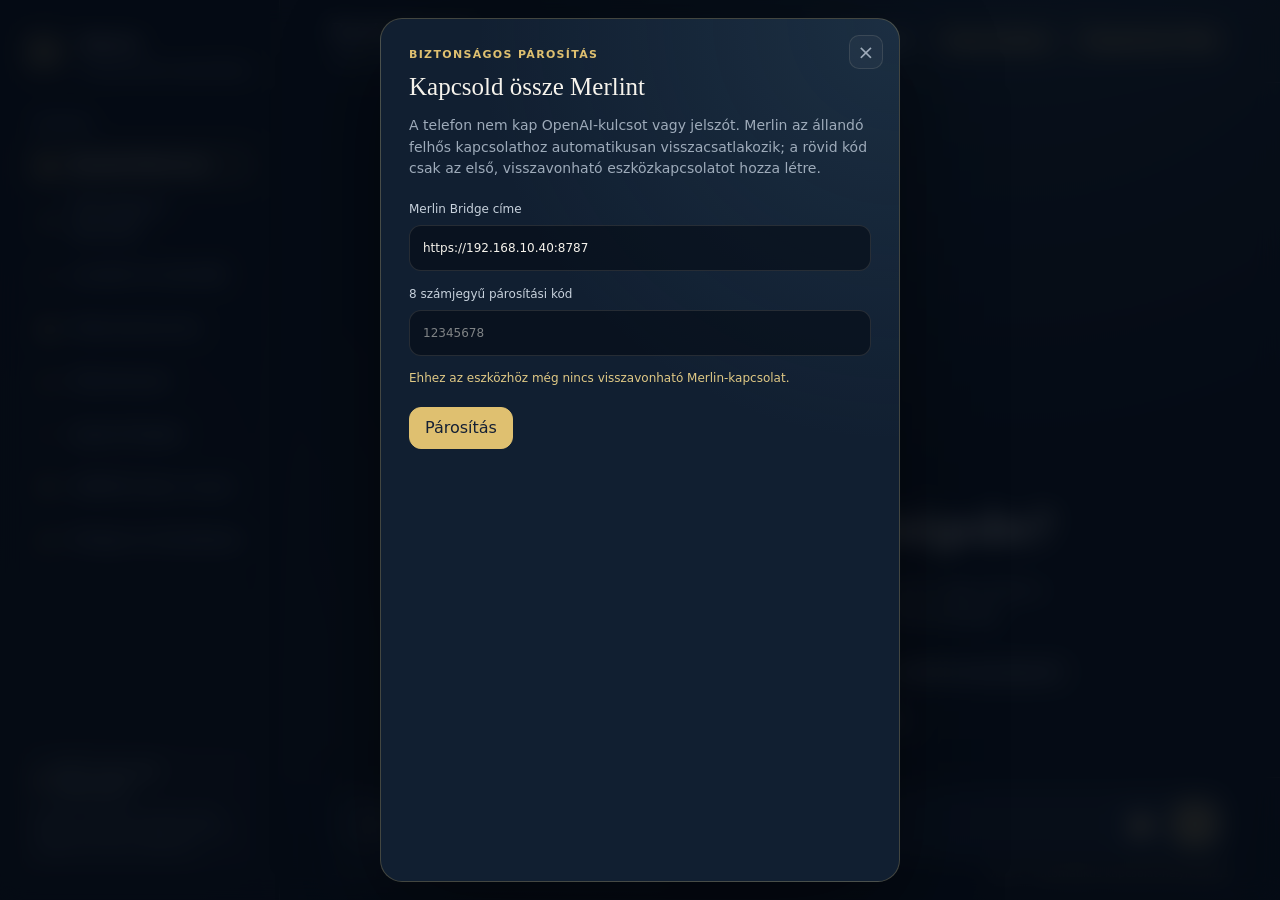
==== commit 02966e38: "Restore Merlin WebAPK notification and local bridge" ====
--- a/index.html
+++ b/index.html
@@ -1,2 +1,2 @@
-<!DOCTYPE html><html lang="hu"><head><meta charSet="utf-8"/><meta name="viewport" content="width=device-width, initial-scale=1"/><link rel="stylesheet" href="./assets/index-60eW4kf5.css" data-rsc-css-href="./assets/index-60eW4kf5.css" data-precedence="vite-rsc/importer-resources"/><link rel="modulepreload" href="./assets/layout-segment-context-Ddo1nwvC.js" crossorigin=""/><link rel="modulepreload" href="./assets/rolldown-runtime-S-ySWqyJ.js" crossorigin=""/><link rel="modulepreload" href="./assets/index-B5-YjgC5.js" crossorigin=""/><link rel="modulepreload" href="./assets/framework-CXnKph_e.js" crossorigin=""/><link rel="modulepreload" href="./assets/MerlinClient-BrWiJ32S.js" crossorigin=""/><title>Merlin — személyes kabinetfőnök</title><meta name="description" content="Mobil kabinetfőnök szerveroldali előzményekkel, teljes szöveges kereséssel és felügyelt műveletekkel."/><meta name="application-name" content="Merlin"/><meta property="og:title" content="Merlin — személyes kabinetfőnök"/><meta property="og:description" content="Korábbi beszélgetések, teljes szöveges keresés és külön jóváhagyáshoz kötött írási műveletek."/><meta property="og:type" content="website"/><meta property="og:locale" content="hu_HU"/><meta property="og:image" content="https://disputa.github.io/merlin-kabinetfonok-pwa/merlin-social-v1.png"/><meta property="og:image:width" content="1672"/><meta property="og:image:height" content="941"/><meta property="og:image:alt" content="Merlin mobilalkalmazás beszélgetési előzményekkel és felügyelt jogosultságokkal"/><meta name="twitter:card" content="summary_large_image"/><meta name="twitter:title" content="Merlin — személyes kabinetfőnök"/><meta name="twitter:description" content="Korábbi beszélgetések, teljes szöveges keresés és felügyelt műveletek."/><meta name="twitter:image" content="https://disputa.github.io/merlin-kabinetfonok-pwa/merlin-social-v1.png"/><link rel="icon" href="https://disputa.github.io/merlin-kabinetfonok-pwa/icon-192.png"/><link rel="apple-touch-icon" href="https://disputa.github.io/merlin-kabinetfonok-pwa/icon-192.png"/><link rel="manifest" href="https://disputa.github.io/merlin-kabinetfonok-pwa/manifest.webmanifest"/><meta name="theme-color" content="#101c2d"/><meta name="color-scheme" content="dark"/><meta http-equiv="Content-Security-Policy" content="default-src &#x27;self&#x27;; base-uri &#x27;none&#x27;; object-src &#x27;none&#x27;; frame-ancestors &#x27;none&#x27;; form-action &#x27;self&#x27;; script-src &#x27;self&#x27; &#x27;unsafe-inline&#x27;; style-src &#x27;self&#x27; &#x27;unsafe-inline&#x27;; img-src &#x27;self&#x27; data: blob:; font-src &#x27;self&#x27;; manifest-src &#x27;self&#x27;; connect-src &#x27;self&#x27; https://merlin-35-238-127-54.sslip.io https://192.168.1.66:8787 http://127.0.0.1:8787 http://localhost:8787;"/><script>self.__VINEXT_RSC_PARAMS__={}</script><script>self.__VINEXT_RSC_NAV__={"pathname":"/","searchParams":[]}</script><link rel="modulepreload" href="./assets/index-B5-YjgC5.js" />
-</head><body><div class="app-shell"><aside class="sidebar"><div class="brand"><div class="brand-mark" aria-hidden="true">M</div><div class="brand-copy"><strong>Merlin</strong><span>Professzionális kabinetfőnök</span></div></div><p class="nav-label">Főmenü</p><nav class="nav-list" aria-label="Főmenü"><button class="nav-item active" type="button"><span class="nav-icon" aria-hidden="true">◉</span>Beszélj Merlinnel</button><button class="nav-item " type="button"><span class="nav-icon" aria-hidden="true">◫</span>Pénzügyek / Marveen</button><button class="nav-item " type="button"><span class="nav-icon" aria-hidden="true">◇</span>Levelek és teendők</button><button class="nav-item " type="button"><span class="nav-icon" aria-hidden="true">▤</span>Dokumentumok</button><button class="nav-item " type="button"><span class="nav-icon" aria-hidden="true">◷</span>Előzmények</button><button class="nav-item " type="button"><span class="nav-icon" aria-hidden="true">✓</span>Jogosultságok</button><button class="nav-item" type="button" disabled=""><span class="nav-icon" aria-hidden="true">⛨</span>UNION Green Invest</button><button class="nav-item" type="button"><span class="nav-icon" aria-hidden="true">⇄</span>Bridge és értesítések</button></nav><div class="sidebar-foot"><div class="online disconnected"><span class="online-dot" aria-hidden="true"></span>Merlin-kapcsolat előkészítése</div><p class="security-note">Merlin a titkosított, állandó felhős Bridge-et keresi; OpenAI-kulcsot és jelszót nem tárol a telefonon.</p></div></aside><main class="main"><header class="topbar"><div class="mobile-brand"><div class="brand-mark" aria-hidden="true">M</div>Merlin</div><div class="topbar-copy"><h2 class="topbar-title">Beszélj Merlinnel</h2><p class="topbar-subtitle">Írásban vagy hanggal, közvetlenül</p></div><div class="topbar-actions"><button class="view-toggle" type="button">Pénzügyek</button><button class="connection-button disconnected" type="button">Kapcsolódás</button><button class="install-button" type="button" disabled="" title="A böngésző menüjéből is telepíthető">Telepíthető PWA</button></div></header><section class="conversation" aria-live="polite"><div class="welcome"><div class="welcome-orbit" aria-hidden="true">M</div><h1>Miben lehetek a segítségedre?</h1><p>Írj, vagy érintsd meg a mikrofont. Merlin egy helyen fogja össze a napi teendőket, projekteket és pénzügyi áttekintéseket.</p><div class="quick-actions" aria-label="Gyors kérdések"><button class="quick-action" type="button">Mi a legfontosabb dolgom ma?</button><button class="quick-action" type="button">Mit tudunk az UNION biztosításról?</button><button class="quick-action" type="button">Készíts rövid reggeli eligazítást.</button></div></div></section><footer class="composer-wrap"><form class="composer"><input class="visually-hidden" type="file" accept="image/*" multiple=""/><button class="round-button attachment" type="button" aria-label="Fotó vagy képernyőkép csatolása" title="Fotó vagy képernyőkép csatolása">＋</button><textarea aria-label="Üzenet Merlinnek" placeholder="Írj Merlinnek…" rows="1"></textarea><button class="round-button voice " type="button" aria-label="Folyamatos hangbevitel indítása" title="Folyamatos, többmondatos diktálás indítása">●</button><button class="round-button send" type="submit" aria-label="Üzenet elküldése" disabled="">↑</button></form><div class="composer-meta"><span>A mikrofon csak érintésre indul, a nyers hangot nem tároljuk.</span><span class="prototype-badge">v0.4.1 · automatikus kapcsolat-helyreállítás</span></div></footer></main><nav class="mobile-nav" aria-label="Mobil főmenü"><button class="active" type="button"><span aria-hidden="true">◉</span>Beszélgetés</button><button class="" type="button"><span aria-hidden="true">◷</span>Előzmények</button><button class="" type="button"><span aria-hidden="true">◇</span>Levelek</button><button class="" type="button"><span aria-hidden="true">✓</span>Jogok</button></nav></div><script id="_R_">import("./assets/index-B5-YjgC5.js")</script></body></html><script>self.__VINEXT_RSC_CHUNKS__=self.__VINEXT_RSC_CHUNKS__||[];self.__VINEXT_RSC_CHUNKS__.push("2:I[\"8c0f216c4604\",[],\"Children\",1]\n3:I[\"15c18cfaeeff\",[],\"LayoutSegmentProvider\",1]\n4:I[\"8c0f216c4604\",[],\"Slot\",1]\n5:I[\"593f344dc510\",[],\"RedirectBoundary\",1]\n:HL[\"./assets/index-60eW4kf5.css\",\"style\"]\n")</script><script>self.__VINEXT_RSC_CHUNKS__=self.__VINEXT_RSC_CHUNKS__||[];self.__VINEXT_RSC_CHUNKS__.push("0:{\"__route\":\"route:/\",\"__interceptionContext\":null,\"__layoutIds\":[\"layout:/\"],\"__rootLayout\":\"/\",\"page:/\":\"$L1\",\"layout:/\":[[[[\"$\",\"link\",\"css:./assets/index-60eW4kf5.css\",{\"rel\":\"stylesheet\",\"precedence\":\"vite-rsc/importer-resources\",\"href\":\"./assets/index-60eW4kf5.css\",\"data-rsc-css-href\":\"./assets/index-60eW4kf5.css\"}],\"$undefined\"],[\"$\",\"html\",null,{\"lang\":\"hu\",\"children\":[[\"$\",\"head\",null,{\"children\":[\"$\",\"meta\",null,{\"httpEquiv\":\"Content-Security-Policy\",\"content\":\"default-src 'self'; base-uri 'none'; object-src 'none'; frame-ancestors 'none'; form-action 'self'; script-src 'self' 'unsafe-inline'; style-src 'self' 'unsafe-inline'; img-src 'self' data: blob:; font-src 'self'; manifest-src 'self'; connect-src 'self' https://merlin-35-238-127-54.sslip.io https://192.168.1.66:8787 http://127.0.0.1:8787 http://localhost:8787;\"}]}],[\"$\",\"body\",null,{\"children\":[\"$\",\"$L2\",null,{}]}]]}]],null],\"route:/\":[[[\"$\",\"meta\",null,{\"charSet\":\"utf-8\"}],[[\"$\",\"title\",\"0\",{\"children\":\"Merlin — személyes kabinetfőnök\"}],[\"$\",\"meta\",\"1\",{\"name\":\"description\",\"content\":\"Mobil kabinetfőnök szerveroldali előzményekkel, teljes szöveges kereséssel és felügyelt műveletekkel.\"}],[\"$\",\"meta\",\"2\",{\"name\":\"application-name\",\"content\":\"Merlin\"}],[\"$\",\"meta\",\"3\",{\"property\":\"og:title\",\"content\":\"Merlin — személyes kabinetfőnök\"}],[\"$\",\"meta\",\"4\",{\"property\":\"og:description\",\"content\":\"Korábbi beszélgetések, teljes szöveges keresés és külön jóváhagyáshoz kötött írási műveletek.\"}],[\"$\",\"meta\",\"5\",{\"property\":\"og:type\",\"content\":\"website\"}],[\"$\",\"meta\",\"6\",{\"property\":\"og:locale\",\"content\":\"hu_HU\"}],[\"$\",\"meta\",\"7\",{\"property\":\"og:image\",\"content\":\"https://disputa.github.io/merlin-kabinetfonok-pwa/merlin-social-v1.png\"}],[\"$\",\"meta\",\"8\",{\"property\":\"og:image:width\",\"content\":\"1672\"}],[\"$\",\"meta\",\"9\",{\"property\":\"og:image:height\",\"content\":\"941\"}],[\"$\",\"meta\",\"10\",{\"property\":\"og:image:alt\",\"content\":\"Merlin mobilalkalmazás beszélgetési előzményekkel és felügyelt jogosultságokkal\"}],[\"$\",\"meta\",\"11\",{\"name\":\"twitter:card\",\"content\":\"summary_large_image\"}],[\"$\",\"meta\",\"12\",{\"name\":\"twitter:title\",\"content\":\"Merlin — személyes kabinetfőnök\"}],[\"$\",\"meta\",\"13\",{\"name\":\"twitter:description\",\"content\":\"Korábbi beszélgetések, teljes szöveges keresés és felügyelt műveletek.\"}],[\"$\",\"meta\",\"14\",{\"name\":\"twitter:image\",\"content\":\"https://disputa.github.io/merlin-kabinetfonok-pwa/merlin-social-v1.png\"}],[\"$\",\"link\",\"15\",{\"rel\":\"icon\",\"href\":\"https://disputa.github.io/merlin-kabinetfonok-pwa/icon-192.png\"}],[\"$\",\"link\",\"16\",{\"rel\":\"apple-touch-icon\",\"href\":\"https://disputa.github.io/merlin-kabinetfonok-pwa/icon-192.png\"}],[\"$\",\"link\",\"17\",{\"rel\":\"manifest\",\"href\":\"https://disputa.github.io/merlin-kabinetfonok-pwa/manifest.webmanifest\"}]],[[\"$\",\"meta\",\"0\",{\"name\":\"viewport\",\"content\":\"width=device-width, initial-scale=1\"}],[\"$\",\"meta\",\"1\",{\"name\":\"theme-color\",\"content\":\"#101c2d\"}],[\"$\",\"meta\",\"2\",{\"name\":\"color-scheme\",\"content\":\"dark\"}]]],[\"$\",\"$L3\",null,{\"segmentMap\":{\"children\":[]},\"children\":[\"$\",\"$L4\",null,{\"id\":\"layout:/\",\"parallelSlots\":\"$undefined\",\"children\":[\"$\",\"$L5\",null,{\"children\":[\"$\",\"$L3\",null,{\"segmentMap\":{\"children\":[]},\"children\":[\"$\",\"$L4\",null,{\"id\":\"page:/\"}]}]}]}]}]],\"__layoutFlags\":{\"layout:/\":\"s\"},\"__artifactCompatibility\":{\"schemaVersion\":1,\"graphVersion\":\"app-route-graph:4uhn5s1wvoptc\",\"deploymentVersion\":\"aa7544b0-4555-45cc-bd27-727421edcd9c\",\"appElementsSchemaVersion\":1,\"rscPayloadSchemaVersion\":1,\"rootBoundaryId\":\"/\",\"renderEpoch\":null}}\n")</script><script>self.__VINEXT_RSC_CHUNKS__=self.__VINEXT_RSC_CHUNKS__||[];self.__VINEXT_RSC_CHUNKS__.push("6:I[\"932c2a51ab50\",[],\"MerlinClient\",1]\n1:[\"$\",\"$L6\",null,{}]\n")</script><script>self.__VINEXT_RSC_DONE__=true</script>+<!DOCTYPE html><html lang="hu"><head><meta charSet="utf-8"/><meta name="viewport" content="width=device-width, initial-scale=1"/><link rel="stylesheet" href="./assets/index-CkhJw-7P.css" data-rsc-css-href="./assets/index-CkhJw-7P.css" data-precedence="vite-rsc/importer-resources"/><link rel="modulepreload" href="./assets/layout-segment-context-SuLK4omF.js" crossorigin=""/><link rel="modulepreload" href="./assets/rolldown-runtime-S-ySWqyJ.js" crossorigin=""/><link rel="modulepreload" href="./assets/index-D_ic0GW-.js" crossorigin=""/><link rel="modulepreload" href="./assets/framework-CXnKph_e.js" crossorigin=""/><link rel="modulepreload" href="./assets/MerlinClient-e5j0ncO4.js" crossorigin=""/><title>Merlin — személyes kabinetfőnök</title><meta name="description" content="Mobil kabinetfőnök szerveroldali előzményekkel, teljes szöveges kereséssel és felügyelt műveletekkel."/><meta name="application-name" content="Merlin"/><meta property="og:title" content="Merlin — személyes kabinetfőnök"/><meta property="og:description" content="Korábbi beszélgetések, teljes szöveges keresés és külön jóváhagyáshoz kötött írási műveletek."/><meta property="og:type" content="website"/><meta property="og:locale" content="hu_HU"/><meta property="og:image" content="https://disputa.github.io/merlin-kabinetfonok-pwa/merlin-social-v1.png"/><meta property="og:image:width" content="1672"/><meta property="og:image:height" content="941"/><meta property="og:image:alt" content="Merlin mobilalkalmazás beszélgetési előzményekkel és felügyelt jogosultságokkal"/><meta name="twitter:card" content="summary_large_image"/><meta name="twitter:title" content="Merlin — személyes kabinetfőnök"/><meta name="twitter:description" content="Korábbi beszélgetések, teljes szöveges keresés és felügyelt műveletek."/><meta name="twitter:image" content="https://disputa.github.io/merlin-kabinetfonok-pwa/merlin-social-v1.png"/><link rel="icon" href="https://disputa.github.io/merlin-kabinetfonok-pwa/icon-192.png"/><link rel="apple-touch-icon" href="https://disputa.github.io/merlin-kabinetfonok-pwa/icon-192.png"/><link rel="manifest" href="https://disputa.github.io/merlin-kabinetfonok-pwa/manifest.webmanifest"/><meta name="theme-color" content="#101c2d"/><meta name="color-scheme" content="dark"/><meta http-equiv="Content-Security-Policy" content="default-src &#x27;self&#x27;; base-uri &#x27;none&#x27;; object-src &#x27;none&#x27;; frame-ancestors &#x27;none&#x27;; form-action &#x27;self&#x27;; script-src &#x27;self&#x27; &#x27;unsafe-inline&#x27;; style-src &#x27;self&#x27; &#x27;unsafe-inline&#x27;; img-src &#x27;self&#x27; data: blob:; font-src &#x27;self&#x27;; manifest-src &#x27;self&#x27;; connect-src &#x27;self&#x27; https://merlin-35-238-127-54.sslip.io https://192.168.10.40:8787 https://192.168.1.66:8787 http://127.0.0.1:8787 http://localhost:8787;"/><script>self.__VINEXT_RSC_PARAMS__={}</script><script>self.__VINEXT_RSC_NAV__={"pathname":"/","searchParams":[]}</script><link rel="modulepreload" href="./assets/index-D_ic0GW-.js" />
+</head><body><div class="app-shell"><aside class="sidebar"><div class="brand"><div class="brand-mark" aria-hidden="true">M</div><div class="brand-copy"><strong>Merlin</strong><span>Professzionális kabinetfőnök</span></div></div><p class="nav-label">Főmenü</p><nav class="nav-list" aria-label="Főmenü"><button class="nav-item active" type="button"><span class="nav-icon" aria-hidden="true">◉</span>Beszélj Merlinnel</button><button class="nav-item " type="button"><span class="nav-icon" aria-hidden="true">◫</span>Pénzügyek / Marveen</button><button class="nav-item " type="button"><span class="nav-icon" aria-hidden="true">◇</span>Levelek és teendők</button><button class="nav-item " type="button"><span class="nav-icon" aria-hidden="true">▤</span>Dokumentumok</button><button class="nav-item " type="button"><span class="nav-icon" aria-hidden="true">◷</span>Előzmények</button><button class="nav-item " type="button"><span class="nav-icon" aria-hidden="true">✓</span>Jogosultságok</button><button class="nav-item " type="button"><span class="nav-icon" aria-hidden="true">⛨</span>UNION Green Invest</button><button class="nav-item" type="button"><span class="nav-icon" aria-hidden="true">⇄</span>Bridge és értesítések</button></nav><div class="sidebar-foot"><div class="online disconnected"><span class="online-dot" aria-hidden="true"></span>Merlin-kapcsolat előkészítése</div><p class="security-note">Merlin a titkosított, állandó felhős Bridge-et keresi; OpenAI-kulcsot és jelszót nem tárol a telefonon.</p></div></aside><main class="main"><header class="topbar"><div class="mobile-brand"><div class="brand-mark" aria-hidden="true">M</div>Merlin</div><div class="topbar-copy"><h2 class="topbar-title">Beszélj Merlinnel</h2><p class="topbar-subtitle">Írásban vagy hanggal, közvetlenül</p></div><div class="topbar-actions"><button class="view-toggle" type="button">Pénzügyek</button><button class="connection-button disconnected" type="button">Kapcsolódás</button><button class="install-button" type="button" disabled="" title="A böngésző menüjéből is telepíthető">Telepíthető PWA</button></div></header><section class="conversation" aria-live="polite"><div class="welcome"><div class="welcome-orbit" aria-hidden="true">M</div><h1>Miben lehetek a segítségedre?</h1><p>Írj, vagy érintsd meg a mikrofont. Merlin egy helyen fogja össze a napi teendőket, projekteket és pénzügyi áttekintéseket.</p><div class="quick-actions" aria-label="Gyors kérdések"><button class="quick-action" type="button">Mi a legfontosabb dolgom ma?</button><button class="quick-action" type="button">Mit tudunk az UNION biztosításról?</button><button class="quick-action" type="button">Készíts rövid reggeli eligazítást.</button></div></div></section><footer class="composer-wrap"><form class="composer"><input class="visually-hidden" type="file" accept="image/*" multiple=""/><button class="round-button attachment" type="button" aria-label="Fotó vagy képernyőkép csatolása" title="Fotó vagy képernyőkép csatolása">＋</button><textarea aria-label="Üzenet Merlinnek" placeholder="Írj Merlinnek…" rows="1"></textarea><button class="round-button voice " type="button" aria-label="Folyamatos hangbevitel indítása" title="Folyamatos, többmondatos diktálás indítása">●</button><button class="round-button send" type="submit" aria-label="Üzenet elküldése" disabled="">↑</button></form><div class="composer-meta"><span>A mikrofon csak érintésre indul, a nyers hangot nem tároljuk.</span><span class="prototype-badge">v0.4.1 · automatikus kapcsolat-helyreállítás</span></div></footer></main><nav class="mobile-nav" aria-label="Mobil főmenü"><button class="active" type="button"><span aria-hidden="true">◉</span>Beszélgetés</button><button class="" type="button"><span aria-hidden="true">◷</span>Előzmények</button><button class="" type="button"><span aria-hidden="true">◇</span>Levelek</button><button class="" type="button"><span aria-hidden="true">✓</span>Jogok</button></nav></div><script id="_R_">import("./assets/index-D_ic0GW-.js")</script></body></html><script>self.__VINEXT_RSC_CHUNKS__=self.__VINEXT_RSC_CHUNKS__||[];self.__VINEXT_RSC_CHUNKS__.push("2:I[\"27c42e032d56\",[],\"Children\",1]\n3:I[\"3604f83de968\",[],\"LayoutSegmentProvider\",1]\n4:I[\"27c42e032d56\",[],\"Slot\",1]\n5:I[\"d4e6a006cbb8\",[],\"RedirectBoundary\",1]\n:HL[\"./assets/index-CkhJw-7P.css\",\"style\"]\n")</script><script>self.__VINEXT_RSC_CHUNKS__=self.__VINEXT_RSC_CHUNKS__||[];self.__VINEXT_RSC_CHUNKS__.push("0:{\"__route\":\"route:/\",\"__interceptionContext\":null,\"__layoutIds\":[\"layout:/\"],\"__rootLayout\":\"/\",\"page:/\":\"$L1\",\"layout:/\":[[[[\"$\",\"link\",\"css:./assets/index-CkhJw-7P.css\",{\"rel\":\"stylesheet\",\"precedence\":\"vite-rsc/importer-resources\",\"href\":\"./assets/index-CkhJw-7P.css\",\"data-rsc-css-href\":\"./assets/index-CkhJw-7P.css\"}],\"$undefined\"],[\"$\",\"html\",null,{\"lang\":\"hu\",\"children\":[[\"$\",\"head\",null,{\"children\":[\"$\",\"meta\",null,{\"httpEquiv\":\"Content-Security-Policy\",\"content\":\"default-src 'self'; base-uri 'none'; object-src 'none'; frame-ancestors 'none'; form-action 'self'; script-src 'self' 'unsafe-inline'; style-src 'self' 'unsafe-inline'; img-src 'self' data: blob:; font-src 'self'; manifest-src 'self'; connect-src 'self' https://merlin-35-238-127-54.sslip.io https://192.168.10.40:8787 https://192.168.1.66:8787 http://127.0.0.1:8787 http://localhost:8787;\"}]}],[\"$\",\"body\",null,{\"children\":[\"$\",\"$L2\",null,{}]}]]}]],null],\"route:/\":[[[\"$\",\"meta\",null,{\"charSet\":\"utf-8\"}],[[\"$\",\"title\",\"0\",{\"children\":\"Merlin — személyes kabinetfőnök\"}],[\"$\",\"meta\",\"1\",{\"name\":\"description\",\"content\":\"Mobil kabinetfőnök szerveroldali előzményekkel, teljes szöveges kereséssel és felügyelt műveletekkel.\"}],[\"$\",\"meta\",\"2\",{\"name\":\"application-name\",\"content\":\"Merlin\"}],[\"$\",\"meta\",\"3\",{\"property\":\"og:title\",\"content\":\"Merlin — személyes kabinetfőnök\"}],[\"$\",\"meta\",\"4\",{\"property\":\"og:description\",\"content\":\"Korábbi beszélgetések, teljes szöveges keresés és külön jóváhagyáshoz kötött írási műveletek.\"}],[\"$\",\"meta\",\"5\",{\"property\":\"og:type\",\"content\":\"website\"}],[\"$\",\"meta\",\"6\",{\"property\":\"og:locale\",\"content\":\"hu_HU\"}],[\"$\",\"meta\",\"7\",{\"property\":\"og:image\",\"content\":\"https://disputa.github.io/merlin-kabinetfonok-pwa/merlin-social-v1.png\"}],[\"$\",\"meta\",\"8\",{\"property\":\"og:image:width\",\"content\":\"1672\"}],[\"$\",\"meta\",\"9\",{\"property\":\"og:image:height\",\"content\":\"941\"}],[\"$\",\"meta\",\"10\",{\"property\":\"og:image:alt\",\"content\":\"Merlin mobilalkalmazás beszélgetési előzményekkel és felügyelt jogosultságokkal\"}],[\"$\",\"meta\",\"11\",{\"name\":\"twitter:card\",\"content\":\"summary_large_image\"}],[\"$\",\"meta\",\"12\",{\"name\":\"twitter:title\",\"content\":\"Merlin — személyes kabinetfőnök\"}],[\"$\",\"meta\",\"13\",{\"name\":\"twitter:description\",\"content\":\"Korábbi beszélgetések, teljes szöveges keresés és felügyelt műveletek.\"}],[\"$\",\"meta\",\"14\",{\"name\":\"twitter:image\",\"content\":\"https://disputa.github.io/merlin-kabinetfonok-pwa/merlin-social-v1.png\"}],[\"$\",\"link\",\"15\",{\"rel\":\"icon\",\"href\":\"https://disputa.github.io/merlin-kabinetfonok-pwa/icon-192.png\"}],[\"$\",\"link\",\"16\",{\"rel\":\"apple-touch-icon\",\"href\":\"https://disputa.github.io/merlin-kabinetfonok-pwa/icon-192.png\"}],[\"$\",\"link\",\"17\",{\"rel\":\"manifest\",\"href\":\"https://disputa.github.io/merlin-kabinetfonok-pwa/manifest.webmanifest\"}]],[[\"$\",\"meta\",\"0\",{\"name\":\"viewport\",\"content\":\"width=device-width, initial-scale=1\"}],[\"$\",\"meta\",\"1\",{\"name\":\"theme-color\",\"content\":\"#101c2d\"}],[\"$\",\"meta\",\"2\",{\"name\":\"color-scheme\",\"content\":\"dark\"}]]],[\"$\",\"$L3\",null,{\"segmentMap\":{\"children\":[]},\"children\":[\"$\",\"$L4\",null,{\"id\":\"layout:/\",\"parallelSlots\":\"$undefined\",\"children\":[\"$\",\"$L5\",null,{\"children\":[\"$\",\"$L3\",null,{\"segmentMap\":{\"children\":[]},\"children\":[\"$\",\"$L4\",null,{\"id\":\"page:/\"}]}]}]}]}]],\"__layoutFlags\":{\"layout:/\":\"s\"},\"__artifactCompatibility\":{\"schemaVersion\":1,\"graphVersion\":\"app-route-graph:4uhn5s1wvoptc\",\"deploymentVersion\":\"e1089179-e8f0-4cfa-804e-d51f09a983a1\",\"appElementsSchemaVersion\":1,\"rscPayloadSchemaVersion\":1,\"rootBoundaryId\":\"/\",\"renderEpoch\":null}}\n")</script><script>self.__VINEXT_RSC_CHUNKS__=self.__VINEXT_RSC_CHUNKS__||[];self.__VINEXT_RSC_CHUNKS__.push("6:I[\"8bf41e5bb444\",[],\"MerlinClient\",1]\n1:[\"$\",\"$L6\",null,{}]\n")</script><script>self.__VINEXT_RSC_DONE__=true</script>
--- a/assets/index-CkhJw-7P.css
+++ b/assets/index-CkhJw-7P.css
@@ -0,0 +1,2 @@
+/*! tailwindcss v4.2.1 | MIT License | https://tailwindcss.com */
+@layer theme{:root,:host{--font-sans:ui-sans-serif, system-ui, sans-serif, "Apple Color Emoji", "Segoe UI Emoji", "Segoe UI Symbol", "Noto Color Emoji";--font-mono:ui-monospace, SFMono-Regular, Menlo, Monaco, Consolas, "Liberation Mono", "Courier New", monospace;--spacing:.25rem;--default-font-family:var(--font-sans);--default-mono-font-family:var(--font-mono)}}@layer base{*,:after,:before,::backdrop{box-sizing:border-box;border:0 solid;margin:0;padding:0}::file-selector-button{box-sizing:border-box;border:0 solid;margin:0;padding:0}html,:host{-webkit-text-size-adjust:100%;tab-size:4;line-height:1.5;font-family:var(--default-font-family,ui-sans-serif, system-ui, sans-serif, "Apple Color Emoji", "Segoe UI Emoji", "Segoe UI Symbol", "Noto Color Emoji");font-feature-settings:var(--default-font-feature-settings,normal);font-variation-settings:var(--default-font-variation-settings,normal);-webkit-tap-highlight-color:transparent}hr{height:0;color:inherit;border-top-width:1px}abbr:where([title]){-webkit-text-decoration:underline dotted;text-decoration:underline dotted}h1,h2,h3,h4,h5,h6{font-size:inherit;font-weight:inherit}a{color:inherit;-webkit-text-decoration:inherit;-webkit-text-decoration:inherit;-webkit-text-decoration:inherit;-webkit-text-decoration:inherit;text-decoration:inherit}b,strong{font-weight:bolder}code,kbd,samp,pre{font-family:var(--default-mono-font-family,ui-monospace, SFMono-Regular, Menlo, Monaco, Consolas, "Liberation Mono", "Courier New", monospace);font-feature-settings:var(--default-mono-font-feature-settings,normal);font-variation-settings:var(--default-mono-font-variation-settings,normal);font-size:1em}small{font-size:80%}sub,sup{vertical-align:baseline;font-size:75%;line-height:0;position:relative}sub{bottom:-.25em}sup{top:-.5em}table{text-indent:0;border-color:inherit;border-collapse:collapse}:-moz-focusring{outline:auto}progress{vertical-align:baseline}summary{display:list-item}ol,ul,menu{list-style:none}img,svg,video,canvas,audio,iframe,embed,object{vertical-align:middle;display:block}img,video{max-width:100%;height:auto}button,input,select,optgroup,textarea{font:inherit;font-feature-settings:inherit;font-variation-settings:inherit;letter-spacing:inherit;color:inherit;opacity:1;background-color:#0000;border-radius:0}::file-selector-button{font:inherit;font-feature-settings:inherit;font-variation-settings:inherit;letter-spacing:inherit;color:inherit;opacity:1;background-color:#0000;border-radius:0}:where(select:is([multiple],[size])) optgroup{font-weight:bolder}:where(select:is([multiple],[size])) optgroup option{padding-inline-start:20px}::file-selector-button{margin-inline-end:4px}::placeholder{opacity:1}@supports (not ((-webkit-appearance:-apple-pay-button))) or (contain-intrinsic-size:1px){::placeholder{color:currentColor}@supports (color:color-mix(in lab, red, red)){::placeholder{color:color-mix(in oklab, currentcolor 50%, transparent)}}}textarea{resize:vertical}::-webkit-search-decoration{-webkit-appearance:none}::-webkit-date-and-time-value{min-height:1lh;text-align:inherit}::-webkit-datetime-edit{display:inline-flex}::-webkit-datetime-edit-fields-wrapper{padding:0}::-webkit-datetime-edit{padding-block:0}::-webkit-datetime-edit-year-field{padding-block:0}::-webkit-datetime-edit-month-field{padding-block:0}::-webkit-datetime-edit-day-field{padding-block:0}::-webkit-datetime-edit-hour-field{padding-block:0}::-webkit-datetime-edit-minute-field{padding-block:0}::-webkit-datetime-edit-second-field{padding-block:0}::-webkit-datetime-edit-millisecond-field{padding-block:0}::-webkit-datetime-edit-meridiem-field{padding-block:0}::-webkit-calendar-picker-indicator{line-height:1}:-moz-ui-invalid{box-shadow:none}button,input:where([type=button],[type=reset],[type=submit]){appearance:button}::file-selector-button{appearance:button}::-webkit-inner-spin-button{height:auto}::-webkit-outer-spin-button{height:auto}[hidden]:where(:not([hidden=until-found])){display:none!important}}@layer components;@layer utilities{.visible{visibility:visible}.static{position:static}.start{inset-inline-start:var(--spacing)}.block{display:block}}:root{--ink:#f6f3ec;--muted:#9eabba;--navy:#0a1421;--navy-raised:#101c2d;--panel:#121f31d1;--panel-strong:#18283e;--line:#e5dabe21;--gold:#dfc070;--gold-strong:#f1d68a;--sage:#7eb6a5;--danger:#ee8d7d}*{box-sizing:border-box}html{background:var(--navy);min-height:100%}body{min-height:100vh;color:var(--ink);background:radial-gradient(circle at 80% -15%, #385d7959, transparent 42%), radial-gradient(circle at -10% 80%, #8b6c3126, transparent 40%), var(--navy);-webkit-font-smoothing:antialiased;margin:0;font-family:Inter,ui-sans-serif,system-ui,-apple-system,BlinkMacSystemFont,Segoe UI,sans-serif}button,textarea,input{font:inherit}button{color:inherit}button:focus-visible,textarea:focus-visible,input:focus-visible{outline-offset:3px;outline:3px solid #f1d68a6b}.app-shell{grid-template-columns:280px minmax(0,1fr);min-height:100dvh;display:grid}.sidebar{border-right:1px solid var(--line);-webkit-backdrop-filter:blur(20px);backdrop-filter:blur(20px);background:#07101bb8;flex-direction:column;height:100vh;padding:28px 22px;display:flex;position:sticky;top:0}.brand{align-items:center;gap:13px;margin-bottom:36px;display:flex}.brand-mark{width:46px;height:46px;color:var(--gold-strong);background:linear-gradient(145deg,#dfc0702e,#dfc07008);border:1px solid #f1d68a66;border-radius:15px;place-items:center;font-family:Georgia,Times New Roman,serif;font-size:25px;display:grid;box-shadow:inset 0 1px #ffffff14}.brand-copy strong{letter-spacing:.02em;font-family:Georgia,Times New Roman,serif;font-size:21px;font-weight:500;display:block}.brand-copy span{color:var(--muted);margin-top:2px;font-size:12px;display:block}.nav-label{color:#6f7e8f;letter-spacing:.12em;text-transform:uppercase;margin:0 10px 10px;font-size:11px;font-weight:700}.nav-list{gap:7px;display:grid}.nav-item{width:100%;min-height:46px;color:var(--muted);cursor:pointer;text-align:left;background:0 0;border:1px solid #0000;border-radius:13px;align-items:center;gap:12px;padding:0 13px;display:flex}.nav-item.active{color:var(--ink);background:#dfc07014;border-color:#dfc07029}.nav-icon{width:24px;height:24px;color:var(--gold);place-items:center;font-size:17px;display:grid}.sidebar-foot{border:1px solid var(--line);background:#ffffff06;border-radius:14px;margin-top:auto;padding:14px}.online{color:#c5d8d2;align-items:center;gap:8px;font-size:13px;display:flex}.online-dot{background:var(--sage);border-radius:50%;width:8px;height:8px;box-shadow:0 0 0 4px #7eb6a51f}.online.disconnected .online-dot,.online.error .online-dot{background:#b18d72;box-shadow:0 0 0 4px #b18d721f}.online.checking .online-dot{background:var(--gold);animation:1.4s infinite pulse}.security-note{color:#7f8d9d;margin:9px 0 0;font-size:11px;line-height:1.45}.main{grid-template-rows:auto 1fr auto;min-width:0;min-height:100dvh;display:grid}.topbar{border-bottom:1px solid var(--line);justify-content:space-between;align-items:center;gap:20px;min-height:74px;padding:15px clamp(20px,4vw,54px);display:flex}.topbar-title{margin:0;font-family:Georgia,Times New Roman,serif;font-size:20px;font-weight:500}.topbar-subtitle{color:var(--muted);margin:4px 0 0;font-size:12px}.topbar-actions{align-items:center;gap:9px;display:flex}.view-toggle,.connection-button,.install-button{min-height:38px;color:var(--gold-strong);cursor:pointer;background:#dfc07014;border:1px solid #dfc0703d;border-radius:11px;padding:0 14px}.view-toggle{color:#dce6ef;border-color:var(--line);background:#ffffff09}.connection-button.ready{color:#cce6de;background:#7eb6a51f;border-color:#7eb6a56b}.connection-backdrop{z-index:50;-webkit-backdrop-filter:blur(12px);backdrop-filter:blur(12px);background:#040a12c7;place-items:center;padding:18px;display:grid;position:fixed;inset:0}.connection-panel{box-sizing:border-box;overscroll-behavior:contain;-webkit-overflow-scrolling:touch;touch-action:pan-y;background:radial-gradient(circle at 100% 0,#456c8533,#0000 42%),#111f31;border:1px solid #dfc0703d;border-radius:22px;width:min(520px,100%);height:calc(100dvh - 36px);padding:28px;position:relative;overflow-y:auto;box-shadow:0 30px 100px #0000007a}.connection-panel h2{margin:4px 36px 10px 0;font-family:Georgia,Times New Roman,serif;font-size:25px;font-weight:500}.connection-panel>p:not(.connection-kicker,.connection-notice){color:var(--muted);margin:0 0 20px;font-size:14px;line-height:1.55}.connection-kicker{color:var(--gold);letter-spacing:.12em;text-transform:uppercase;margin:0;font-size:11px;font-weight:700}.connection-panel label{color:#c7d1dc;gap:7px;margin-top:14px;font-size:12px;display:grid}.connection-panel input{border:1px solid var(--line);width:100%;min-height:46px;color:var(--ink);background:#050c159e;border-radius:12px;padding:0 13px}.connection-close{border:1px solid var(--line);width:34px;height:34px;color:var(--muted);cursor:pointer;background:#ffffff08;border-radius:10px;font-size:20px;position:absolute;top:16px;right:16px}.connection-notice{color:#e0c985;margin:13px 0 0;font-size:12px;line-height:1.5}.connection-actions{flex-wrap:wrap;gap:9px;margin-top:20px;display:flex}.connection-actions button{cursor:pointer;border-radius:12px;min-height:42px;padding:0 15px}.connection-primary{border:1px solid var(--gold);color:#152035;background:var(--gold)}.connection-secondary{border:1px solid var(--line);color:var(--muted);background:0 0}.push-settings{border-top:1px solid var(--line);gap:15px;margin-top:24px;padding-top:22px;display:grid}.push-settings h3{margin:3px 0 6px;font-size:1.05rem}.push-settings p{color:var(--muted);margin:0;line-height:1.5}.push-toggles{grid-template-columns:repeat(3,minmax(0,1fr));gap:8px;display:grid}.connection-panel .push-toggle{border:1px solid var(--line);color:#dce6ef;border-radius:10px;align-items:center;gap:8px;min-height:42px;padding:8px 10px;font-size:.82rem;display:flex}.connection-panel .push-toggle input{width:18px;min-height:18px;accent-color:var(--gold)}.quiet-hours{grid-template-columns:1fr 1fr;gap:10px;display:grid}.push-enable{min-height:44px;padding:0 16px}.push-callout{border:1px solid var(--gold);color:#152035;background:var(--gold);text-align:left;cursor:pointer;border-radius:15px;gap:5px;width:min(520px,100%);margin:18px auto 4px;padding:15px 18px;display:grid}.push-callout span{color:#0a1421c2;font-size:.84rem}.push-callout.active{color:#dce6ef;background:#7eb6a51a;border-color:#7eb6a57a}.push-callout.active span{color:var(--muted)}.daily-briefing{background:radial-gradient(circle at 90% 0%, #dfc0701f, transparent 42%), var(--panel);border:1px solid #dfc07047;border-radius:20px;gap:18px;padding:clamp(20px,4vw,30px);display:grid}.daily-briefing h2{margin:4px 0 7px;font-family:Georgia,Times New Roman,serif;font-size:clamp(1.45rem,4vw,2rem)}.daily-briefing p{color:var(--muted);margin:0}.daily-briefing-grid{grid-template-columns:repeat(2,minmax(0,1fr));gap:10px;display:grid}.daily-briefing-grid article{border:1px solid var(--line);background:#060f1957;border-radius:13px;gap:3px;padding:15px;display:grid}.daily-briefing-grid strong{color:var(--gold);font-size:1.35rem}.daily-briefing-grid span{color:#e8eef4}.daily-briefing-grid small,.daily-note{color:var(--muted)}.daily-news-links{grid-template-columns:repeat(2,minmax(0,1fr));gap:12px;display:grid}.account-usage-card{border:1px solid var(--line);border-radius:14px;gap:12px;min-width:0;padding:18px;display:grid}.account-usage-card h3{margin:0}.account-usage-card .account-credit-balance{color:var(--gold);font-size:clamp(1.3rem,5vw,1.8rem);font-weight:700}.account-usage-card small{color:var(--muted)}.daily-news-links>div{flex-wrap:wrap;align-items:center;gap:8px;display:flex}.daily-news-links strong{width:100%}.daily-news-links a{border:1px solid var(--line);color:#dce6ef;border-radius:999px;padding:7px 10px;font-size:.82rem;text-decoration:none}.conversation{flex-direction:column;justify-content:flex-end;gap:20px;width:min(900px,100%);min-width:0;max-width:100%;margin:0 auto;padding:clamp(30px,6vh,76px) clamp(18px,4vw,44px) 28px;display:flex}.finance-view{width:min(1120px,100%);margin:0 auto;padding:clamp(24px,4vh,48px) clamp(18px,4vw,44px) 48px;overflow-y:auto}.finance-toolbar{justify-content:space-between;align-items:flex-start;gap:18px;margin-bottom:22px;display:flex}.finance-toolbar h1,.finance-state-card h1{margin:3px 0 0;font-family:Georgia,Times New Roman,serif;font-size:clamp(27px,4vw,39px);font-weight:400}.finance-toolbar-actions{flex-wrap:wrap;justify-content:flex-end;gap:8px;display:flex}.finance-toolbar-actions button,.finance-state-card>button,.finance-state-actions button{color:#162033;background:var(--gold);cursor:pointer;border:1px solid #dfc07052;border-radius:12px;min-height:42px;padding:0 16px}.finance-toolbar-actions button:disabled{cursor:wait;opacity:.62}.finance-kicker{color:var(--gold);letter-spacing:.13em;text-transform:uppercase;margin:0;font-size:11px;font-weight:700}.freshness{color:#c9dfd8;background:#7eb6a51f;border-radius:999px;width:fit-content;margin:9px 0 0;padding:5px 9px;font-size:11px}.freshness.stale{color:#e5cc88;background:#dfc0701f}.freshness.unknown{color:var(--muted);background:#ffffff0d}.finance-state-card,.finance-card{border:1px solid var(--line);background:linear-gradient(145deg,#ffffff09,#0000 58%),#08121fc2;border-radius:18px;box-shadow:0 18px 48px #00000021}.finance-state-card{flex-direction:column;justify-content:center;align-items:flex-start;min-height:260px;padding:clamp(25px,5vw,50px);display:flex}.finance-state-card.compact{min-height:auto;margin-bottom:16px;padding:22px}.finance-state-card.compact h2{margin:0 0 7px;font-family:Georgia,Times New Roman,serif;font-weight:500}.briefing-decision-block{background:linear-gradient(145deg,#dfc0701a,#0000 58%),#08121fe6;border-color:#dfc0705c}.briefing-decision-grid{width:100%}.finance-state-card p{max-width:650px;color:var(--muted);margin:12px 0 18px;line-height:1.55}.finance-state-card.error{border-color:#d3867447}.finance-spinner{border:2px solid #dfc07033;border-top-color:var(--gold);border-radius:50%;width:28px;height:28px;margin-bottom:16px;animation:.9s linear infinite finance-spin}.finance-state-actions{flex-wrap:wrap;gap:9px;display:flex}.finance-state-actions button:last-child{color:var(--ink);border-color:var(--line);background:0 0}.finance-inline-error{color:#ecc6bc;background:#7b382c1f;border:1px solid #d386744d;border-radius:12px;margin-bottom:16px;padding:12px 14px;font-size:12px;line-height:1.5}.finance-balance-grid,.finance-monthly-grid{grid-template-columns:repeat(2,minmax(0,1fr));gap:14px;display:grid}.finance-monthly-grid{margin-top:14px}.finance-card{min-width:0;padding:20px}.briefing-card.selected{outline:2px solid var(--gold);outline-offset:3px}.finance-card-heading{color:var(--muted);letter-spacing:.08em;text-transform:uppercase;justify-content:space-between;align-items:center;gap:12px;font-size:11px;display:flex}.finance-card-heading strong{color:var(--gold)}.balance-total{color:var(--ink);margin:18px 0;font-family:Georgia,Times New Roman,serif;font-size:clamp(27px,4vw,38px)}.finance-account-list,.transaction-list{margin:0;padding:0;list-style:none}.finance-account-list li{border-top:1px solid var(--line);justify-content:space-between;align-items:center;gap:14px;padding:11px 0;font-size:13px;display:flex}.finance-account-list span{min-width:0}.finance-account-list small{color:var(--muted);margin-top:3px;font-size:10px;display:block}.finance-metrics{grid-template-columns:repeat(2,minmax(0,1fr));gap:10px;margin:16px 0 0;display:grid}.finance-metrics div{border:1px solid var(--line);background:#ffffff06;border-radius:12px;min-width:0;padding:13px}.finance-metrics dt{color:var(--muted);font-size:10px}.finance-metrics dd{overflow-wrap:anywhere;margin:7px 0 0;font-size:14px;font-weight:600}.finance-metrics dd.income,.transaction-amount.income{color:#a9d7c9}.finance-metrics dd.expense,.transaction-amount.expense{color:#e9b4a6}.transaction-card{margin-top:14px}.transaction-list{margin-top:12px}.transaction-list li{border-top:1px solid var(--line);justify-content:space-between;align-items:center;gap:18px;padding:13px 0;display:flex}.transaction-main{min-width:0}.transaction-main strong,.transaction-main span{display:block}.transaction-main strong{overflow-wrap:anywhere;font-size:13px}.transaction-main span{color:var(--muted);margin-top:4px;font-size:10px;line-height:1.45}.transaction-amount{text-align:right;flex:none;font-size:13px;font-weight:700}.finance-muted,.finance-footnote{color:var(--muted);font-size:11px;line-height:1.5}.finance-footnote{margin:14px 2px 0}@keyframes finance-spin{to{transform:rotate(360deg)}}.welcome{text-align:center;margin:auto 0 8px}.welcome-orbit{width:78px;height:78px;color:var(--gold-strong);background:radial-gradient(circle,#dfc07040,#0000 58%),#dfc07009;border:1px solid #dfc07040;border-radius:26px;place-items:center;margin:0 auto 24px;font-family:Georgia,Times New Roman,serif;font-size:38px;display:grid;box-shadow:0 20px 70px #00000047}.welcome h1{letter-spacing:-.025em;margin:0;font-family:Georgia,Times New Roman,serif;font-size:clamp(30px,5vw,48px);font-weight:400}.welcome p{max-width:560px;color:var(--muted);margin:14px auto 0;font-size:clamp(14px,2vw,16px);line-height:1.65}.quick-actions{flex-wrap:wrap;justify-content:center;gap:9px;margin:24px auto 0;display:flex}.quick-action{border:1px solid var(--line);color:#bec8d2;cursor:pointer;background:#ffffff06;border-radius:999px;min-height:39px;padding:0 14px}.quick-action:hover{color:var(--ink);border-color:#dfc07047}.messages{gap:16px;width:100%;min-width:0;display:grid}.message{border:1px solid var(--line);overflow-wrap:anywhere;white-space:pre-wrap;border-radius:18px;width:fit-content;min-width:0;max-width:min(680px,90%);padding:14px 17px;font-size:1.0625rem;line-height:1.62}.message.user{background:#dfc0701c;border-bottom-right-radius:5px;margin-left:auto}.message.merlin{background:var(--panel);border-bottom-left-radius:5px;margin-right:auto}.message-meta{justify-content:space-between;align-items:baseline;gap:12px;margin-bottom:5px;display:flex}.message-label{color:var(--gold);letter-spacing:.08em;text-transform:uppercase;font-size:11px;font-weight:700}.message-meta time{color:var(--muted);white-space:nowrap;font-size:11px}.typing{color:var(--muted);font-size:13px}.composer-wrap{padding:12px clamp(16px, 4vw, 54px) max(18px, env(safe-area-inset-bottom));border-top:1px solid var(--line);background:linear-gradient(#0a142166,#0a1421f5 38%)}.approval-card{background:#2e2719f2;border:1px solid #dfc07059;border-radius:16px;justify-content:space-between;align-items:center;gap:14px;width:min(900px,100%);margin:0 auto 10px;padding:14px;display:flex}.approval-card strong{color:var(--gold-strong)}.approval-card p{color:#d4d1c8;margin:4px 0 0;font-size:12px}.approval-card code{color:#d8e3ed;background:#040a128c;border-radius:8px;max-width:540px;margin-top:8px;padding:8px;font-size:11px;display:block;overflow-x:auto}.approval-actions{flex:none;gap:7px;display:flex}.approval-actions button{cursor:pointer;background:#dfc07014;border:1px solid #dfc0704d;border-radius:10px;min-height:38px;padding:0 12px}.attachment-panel{justify-content:space-between;align-items:center;gap:12px;width:min(900px,100%);margin:0 auto 10px;display:flex}.attachment-strip{gap:8px;display:flex;overflow-x:auto}.attachment-preview{background:var(--panel);border:1px solid #dfc07047;border-radius:14px;flex:none;width:68px;height:68px;position:relative;overflow:hidden}.attachment-preview img,.message-images img{object-fit:cover;width:100%;height:100%;display:block}.attachment-preview button{color:#fff;cursor:pointer;background:#050b14d1;border:0;border-radius:50%;width:24px;height:24px;font-size:18px;line-height:1;position:absolute;top:4px;right:4px}.attachment-notice{color:#d9c78d;width:min(900px,100%);margin:0 auto 8px;font-size:12px}.message-images{grid-template-columns:repeat(2,minmax(0,1fr));gap:6px;width:min(310px,100%);margin-bottom:10px;display:grid}.message-images img{border-radius:10px;min-height:120px;max-height:250px}.visually-hidden{clip:rect(0, 0, 0, 0)!important;white-space:nowrap!important;border:0!important;width:1px!important;height:1px!important;padding:0!important;position:absolute!important;overflow:hidden!important}.composer{background:#142234e6;border:1px solid #dfc0702e;border-radius:20px;grid-template-columns:auto 1fr auto auto;align-items:end;gap:8px;width:min(900px,100%);margin:0 auto;padding:10px 10px 10px 18px;display:grid;box-shadow:0 20px 70px #00000038}.composer textarea{resize:none;width:100%;min-height:45px;max-height:130px;color:var(--ink);background:0 0;border:0;outline:0;padding:12px 0 8px;line-height:1.4}.composer textarea::placeholder{color:#738194}.round-button{border:1px solid var(--line);cursor:pointer;background:#ffffff09;border-radius:15px;place-items:center;width:46px;height:46px;font-size:20px;display:grid}.round-button.voice{color:var(--gold-strong)}.round-button.attachment{color:var(--gold-strong);font-size:25px}.round-button.voice.listening{color:#fff;background:#ee8d7d47;border-color:#ee8d7da6;animation:1.4s infinite pulse}.round-button.send{color:#162033;border-color:var(--gold);background:var(--gold)}.round-button:disabled{cursor:not-allowed;opacity:.42}.composer-meta{color:#6f7d8d;justify-content:space-between;gap:14px;width:min(900px,100%);margin:8px auto 0;font-size:11px;display:flex}.prototype-badge{color:#c8b474}.mobile-brand{display:none}@keyframes pulse{50%{opacity:.5}}@media (width<=900px),(orientation:landscape) and (height<=540px){.app-shell{display:block}.sidebar{display:none}.main{min-height:100dvh}.topbar{min-height:66px;padding:11px 16px}.topbar-copy{display:none}.mobile-brand{align-items:center;gap:10px;font-family:Georgia,Times New Roman,serif;font-size:19px;display:flex}.mobile-brand .brand-mark{border-radius:13px;width:39px;height:39px;font-size:21px}.install-button{display:none}.topbar-actions{gap:6px}.view-toggle,.connection-button{min-height:37px;padding:0 10px;font-size:12px}.connection-panel{padding:24px 18px}.push-toggles,.quiet-hours,.daily-briefing-grid,.daily-news-links{grid-template-columns:1fr}.conversation{padding-top:30px}.finance-view{padding:22px 14px 34px}.finance-toolbar{align-items:center}.finance-toolbar h1{font-size:27px}.finance-toolbar-actions button{padding:0 12px}.finance-balance-grid,.finance-monthly-grid{grid-template-columns:1fr}.finance-card{padding:17px}.finance-metrics{grid-template-columns:1fr 1fr}.transaction-list li{flex-direction:column;align-items:flex-start;gap:8px}.transaction-amount{align-self:flex-end}.welcome{margin-top:0}.welcome-orbit{border-radius:22px;width:66px;height:66px;font-size:32px}.quick-actions{margin-top:18px}.message{max-width:94%;font-size:1.0625rem;line-height:1.62}.composer-wrap{position:sticky;bottom:0}.composer{border-radius:18px;grid-template-columns:auto 1fr auto auto;padding-left:14px}.attachment-panel{align-items:flex-end}.approval-card{flex-direction:column;align-items:stretch}.approval-actions button{flex:1}.round-button{width:43px;height:43px}.composer-meta span:first-child{display:none}.composer-meta{justify-content:flex-end}}@media (width<=430px){.mobile-brand{font-size:0}.topbar{gap:8px}.topbar-actions{margin-left:auto}.finance-metrics{grid-template-columns:1fr}}@media (prefers-reduced-motion:reduce){*,:before,:after{scroll-behavior:auto!important;animation-duration:.01ms!important;animation-iteration-count:1!important}}.documents-view{background:linear-gradient(#f7f3eb 0%,#eef3f1 100%);flex:1;padding:32px clamp(18px,5vw,56px);overflow-y:auto}.documents-heading{justify-content:space-between;align-items:flex-start;gap:24px;margin-bottom:26px;display:flex}.documents-heading h1{color:#203038;margin:5px 0 8px;font-size:clamp(1.55rem,4vw,2.25rem)}.documents-heading p{color:#627077;margin:0}.documents-heading button,.document-card button{color:#fff;font:inherit;cursor:pointer;background:#236b78;border:0;border-radius:14px;padding:12px 18px;font-weight:750}.documents-grid{grid-template-columns:repeat(auto-fit,minmax(260px,1fr));gap:18px;display:grid}.document-card{background:#ffffffeb;border:1px solid #27474e24;border-radius:20px;flex-direction:column;align-items:flex-start;min-height:245px;padding:22px;display:flex;box-shadow:0 15px 35px #18323914}.document-card h2{color:#243039;margin:12px 0 8px}.document-card p{color:#5f6d73;flex:1;line-height:1.5}.document-card small{color:#778287;margin-bottom:16px}.document-kind{color:#9b431d;background:#ffe3d4;border-radius:999px;padding:5px 10px;font-size:.78rem;font-weight:800}.documents-error{color:#8c2f2f;background:#ffe9e7;border-radius:14px;margin:0 0 18px;padding:13px 15px}.history-list{gap:12px;display:grid}.history-search{color:#236b78;background:#fffffff5;border:1px solid #27474e2e;border-radius:16px;grid-template-columns:auto minmax(0,1fr) auto;align-items:center;gap:10px;min-height:54px;margin-bottom:18px;padding:0 16px;display:grid;box-shadow:0 12px 30px #18323912}.history-search input{color:#27363d;background:0 0;border:0;outline:0;min-width:0}.history-search small{color:#6f7d83}.history-card{text-align:left;color:#27363d;background:#fff;border:1px solid #27474e24;border-radius:16px;grid-template-columns:minmax(0,1fr) auto;align-items:center;gap:12px;width:100%;padding:5px;transition:border-color .16s,transform .16s,box-shadow .16s;display:grid}.history-card:hover{border-color:#236b7857;transform:translateY(-1px);box-shadow:0 12px 28px #18323914}.history-card.active{border-color:#277788;box-shadow:inset 4px 0 #277788}.history-open{text-align:left;color:#27363d;cursor:pointer;background:0 0;border:0;border-radius:12px;grid-template-columns:minmax(0,1fr) auto;gap:5px 18px;min-width:0;padding:12px 13px;display:grid}.history-open:hover{background:#f4f8f7}.history-open strong{text-overflow:ellipsis;white-space:nowrap;overflow:hidden}.history-open span,.history-open small{color:#768187;font-size:.82rem}.history-open small{text-overflow:ellipsis;white-space:nowrap;grid-column:1;overflow:hidden}.history-delete,.history-more{color:#9d3b31;cursor:pointer;background:#fff5f3;border:1px solid #a6413538;border-radius:12px;padding:10px 13px;font-weight:750}.history-delete{margin-right:7px}.history-delete:hover{background:#ffe9e5;border-color:#a6413573}.history-delete:disabled,.history-more:disabled{opacity:.55;cursor:wait}.history-more{color:#236b78;background:#ffffffe6;border-color:#236b783d;width:100%;margin-top:16px}.permission-grid{grid-template-columns:repeat(2,minmax(0,1fr));gap:18px;display:grid}.permission-card{color:#27363d;background:#ffffffed;border:1px solid #27474e24;border-radius:20px;min-height:210px;padding:22px;box-shadow:0 15px 35px #18323914}.permission-card span{color:#236b78;letter-spacing:.04em;text-transform:uppercase;background:#dff1ed;border-radius:999px;padding:6px 10px;font-size:.76rem;font-weight:850;display:inline-flex}.permission-card.supervised span{color:#8a5a12;background:#fff0c8}.permission-card.blocked span{color:#983d34;background:#ffe3df}.permission-card h2{margin:18px 0 9px;font-size:1.18rem}.permission-card p{color:#5f6d73;margin:0;line-height:1.6}.mobile-nav{display:none}.documents-empty{background:#fff;border-radius:16px;padding:22px}@media (width<=900px),(orientation:landscape) and (height<=540px){.main{padding-bottom:calc(66px + env(safe-area-inset-bottom))}.composer-wrap{bottom:calc(66px + env(safe-area-inset-bottom))}.documents-view{padding:20px 16px 28px}.documents-heading{flex-direction:column}.documents-heading button{width:100%}.history-heading{margin-bottom:18px}.history-card{grid-template-columns:minmax(0,1fr);gap:0}.history-open{grid-template-columns:minmax(0,1fr);gap:5px}.history-open small{grid-column:1}.history-delete{width:calc(100% - 14px);margin:0 7px 7px}.permission-grid{grid-template-columns:1fr}.permission-card{min-height:0}.mobile-nav{z-index:40;min-height:calc(66px + env(safe-area-inset-bottom));padding:6px 8px max(6px, env(safe-area-inset-bottom));-webkit-backdrop-filter:blur(18px);backdrop-filter:blur(18px);background:#07101bf5;border-top:1px solid #e5dabe29;grid-template-columns:repeat(4,minmax(0,1fr));gap:4px;display:grid;position:fixed;bottom:0;left:0;right:0;box-shadow:0 -12px 30px #03080e47}.mobile-nav button{color:#92a1b2;cursor:pointer;background:0 0;border:1px solid #0000;border-radius:12px;place-items:center;gap:2px;min-width:0;padding:5px 3px;font-size:.68rem;display:grid}.mobile-nav button span{color:var(--gold);font-size:1rem;line-height:1}.mobile-nav button.active{color:var(--ink);background:#dfc0701a;border-color:#dfc07033}}
